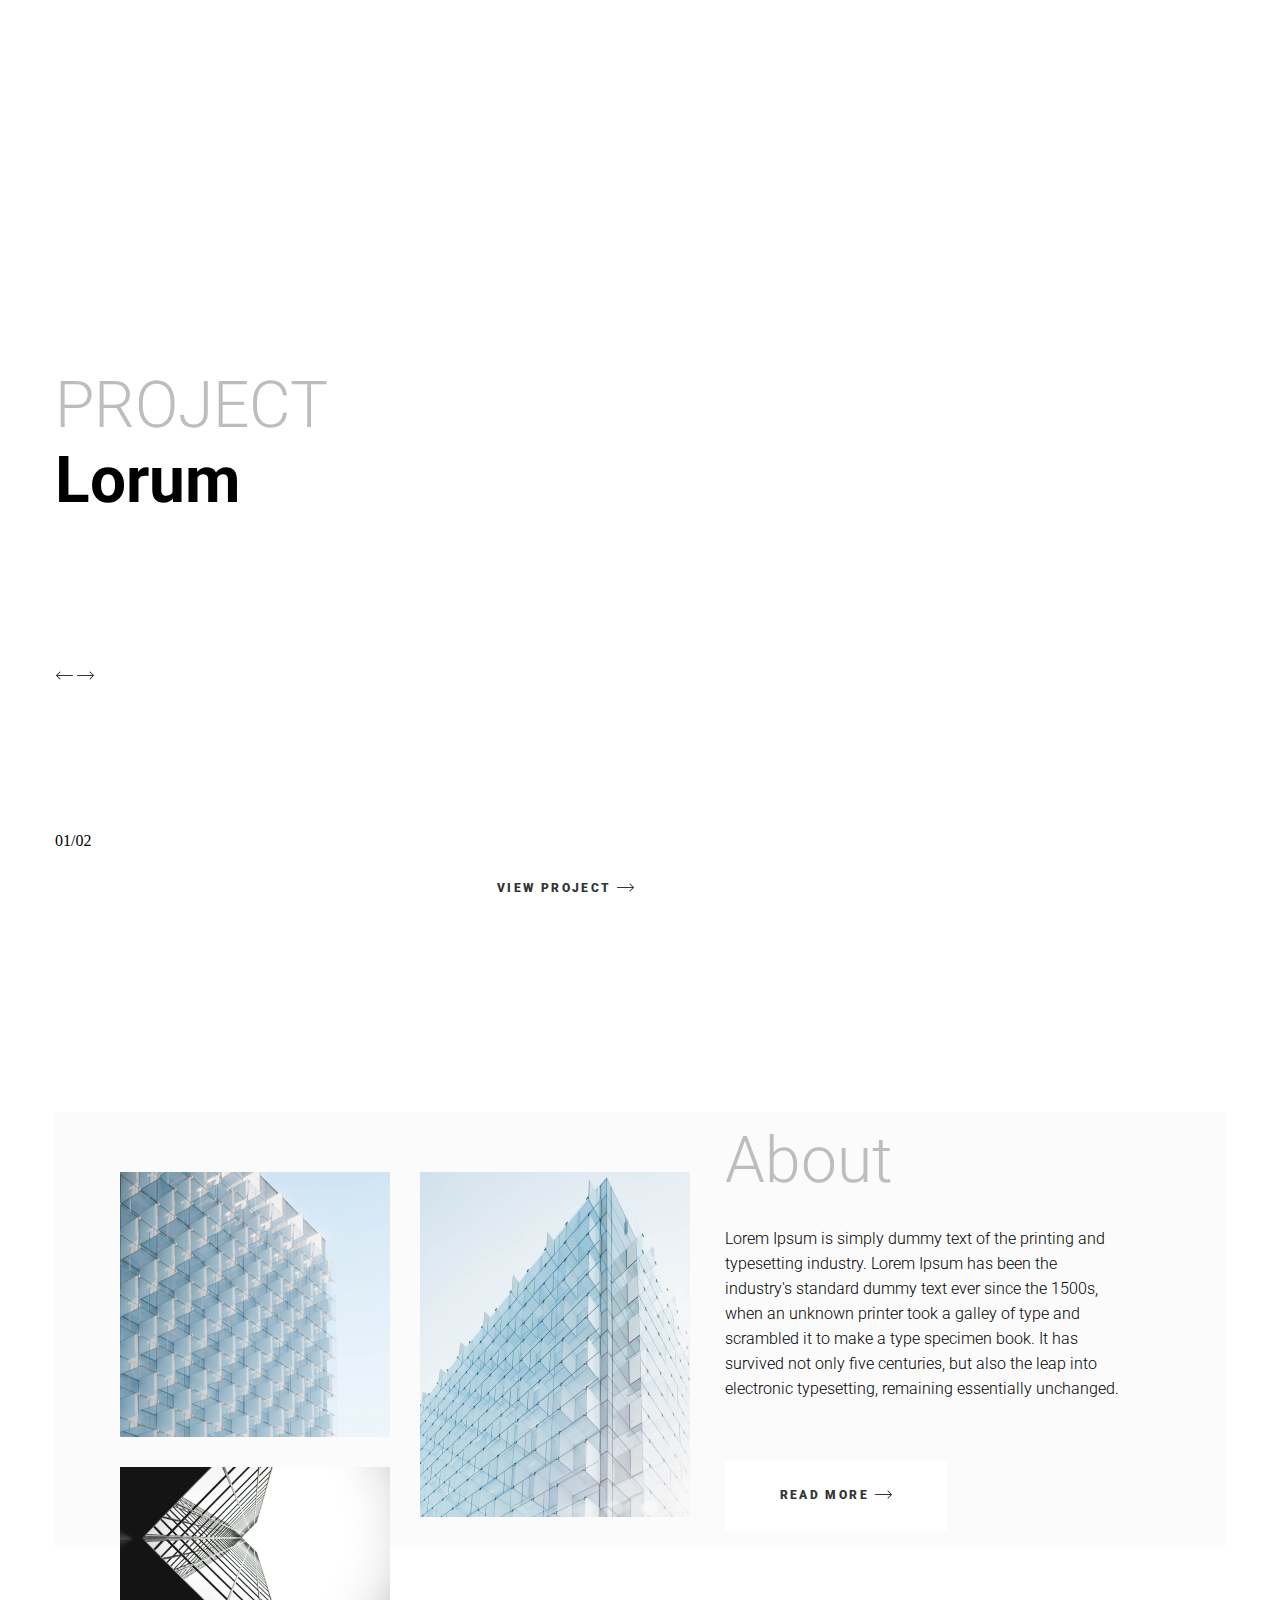
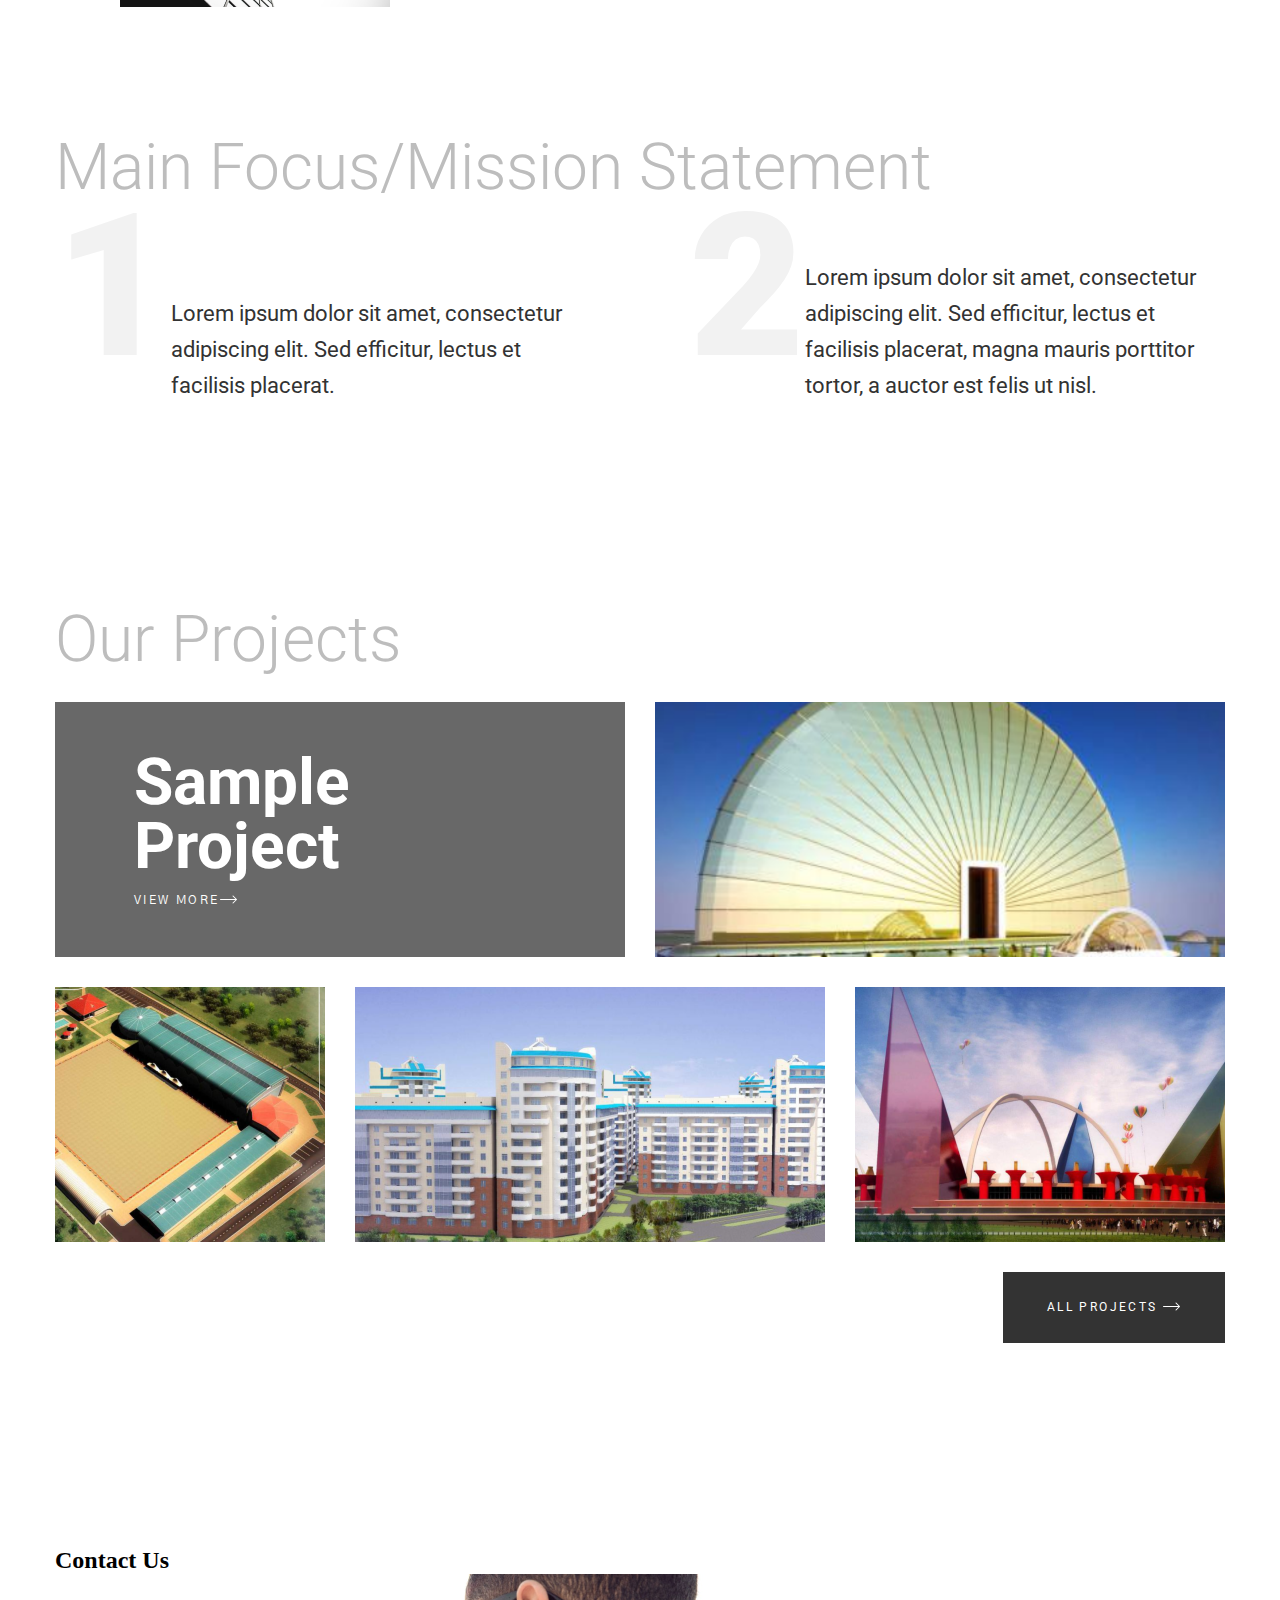
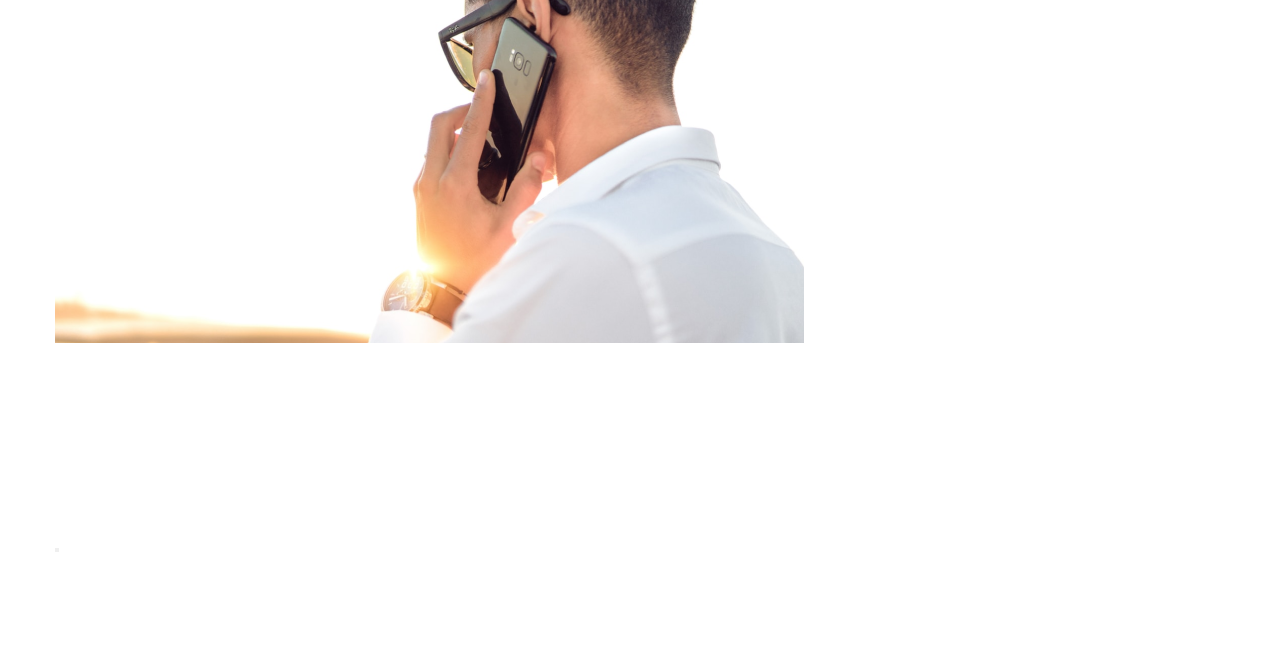
==== page_1.html @ 13380e11 "4 blocks for page1" ====
<!DOCTYPE html>
<html lang="en">

<head>
    <meta charset="UTF-8" />
    <meta name="viewport" content="width=device-width, initial-scale=1.0" />
    <link rel="stylesheet" href="./assets/style/normalize/normalize.css" />
    <link rel="stylesheet" href="./assets/style/page1Style/page1Style.css" />
    <link rel="preconnect" href="https://fonts.googleapis.com">
    <link rel="preconnect" href="https://fonts.gstatic.com" crossorigin>
    <link href="https://fonts.googleapis.com/css2?family=Roboto:wght@300;400;700&display=swap" rel="stylesheet" />
    <link rel="preconnect" href="https://fonts.googleapis.com">
<link rel="preconnect" href="https://fonts.gstatic.com" crossorigin>
<link href="https://fonts.googleapis.com/css2?family=Gothic+A1&display=swap" rel="stylesheet">
    <title>Page1</title>
</head>

<body>

    <header class="header"></header>
    <main class="main">
        <div class="main__container container">
            <div class="box-main">
                <div class="box-main__content">
                    <h1 class="box-main__title"><span>PROJECT </span>Lorum</h1>
                    <div class="box-main__nav">
                        <a href="" class="arrow-left"><img src="./assets/image/page1_img/icons/arrow-left.png"
                                alt="arrow-left"></a>
                        <a href="" class="arrow-right"><img src="./assets/image/page1_img/icons/arrow-right.png"
                                alt="arrow-right"></a>
                    </div>
                    <div class="box-main__pages">01/02</div>
                </div>
                <div class="box-main__img">
                    <button class="box-main__buttom">View Project <a href="" class="arrow-right"><img
                                src="./assets/image/page1_img/icons/arrow-right.png" alt="arrow-right"></a> </button>
                </div>
            </div>
            <div class="about">
                <div class="about__img">
                    <div class="about__first-column">
                        <img src="./assets/image/page1_img/image/pattern1.png" alt="" class="pattern1">
                        <img src="./assets/image/page1_img/image/pattern2.png" alt="" class="pattern2">
                    </div>
                    <div class="about__second-column"><img src="./assets/image/page1_img/image/pattern3.png" alt="">
                    </div>
                </div>
                <div class="about__content">
                    <h2 class="about__title">About</h2>
                    <p class="about__text">Lorem Ipsum is simply dummy text of the printing and typesetting industry.
                        Lorem Ipsum has been the industry's standard dummy text ever since the 1500s, when an unknown
                        printer took a galley of type and scrambled it to make a type specimen book. It has survived not
                        only five centuries, but also the leap into electronic typesetting, remaining essentially
                        unchanged.</p>
                    <button class="about__button">Read More <a href="" class="arrow-right"><img
                                src="./assets/image/page1_img/icons/arrow-right.png" alt="arrow-right"></a></button>
                </div>
            </div>
            <div class="mission">
                <h2 class="mission__title">Main Focus/Mission Statement</h2>
                <div class="mission__content">
                    <div class="mission__statement">
                        <div class="mission__number">1</div>
                        <div class="mission__text">Lorem ipsum dolor sit amet, consectetur adipiscing elit. Sed
                            efficitur, lectus et facilisis placerat.</div>
                    </div>
                    <div class="mission__statement">
                        <div class="mission__number">2</div>
                        <div class="mission__text">Lorem ipsum dolor sit amet, consectetur adipiscing elit. Sed
                            efficitur, lectus et facilisis placerat, magna mauris porttitor tortor, a auctor est felis
                            ut nisl.</div>
                    </div>
                </div>
            </div>
            <div class="projects">
                <h2 class="projects__title">Our Projects</h2>
                <div class="projects__content">
                    <div class="projects__first-line">
                        <div class="projects__wrapper">
                            <div class="projects__link">
                                <div class="link-title">Sample Project</div>
                                <div class="link-button">View More<a href="" class="arrow-right"><img
                                            src="./assets/image/page1_img/icons/arrow-right-white.png"
                                            alt="arrow-right"></a></div>
                            </div>
                        </div>
                        <img src="./assets/image/page1_img/image/round_building.png" alt="round_building"
                            class="project__img">

                    </div>
                    <div class="projects__second-line">
                        <img src="./assets/image/page1_img/image/parking.png" alt="parking" class="project__img">
                        <img src="./assets/image/page1_img/image/complex.png" alt="complex" class="project__img">
                        <img src="./assets/image/page1_img/image/square.png" alt="square" class="project__img">
                    </div>


                </div>
                <button class="projects__button">All Projects <a href="" class="arrow-right"><img
                            src="./assets/image/page1_img/icons/arrow-right-white.png" alt="arrow-right"></a></button>

            </div>
            <div class="contacts">
                <div class="contacts__form">
                    <h2 class="contacts__title">Contact Us</h2>
                </div>
                <div class="contacts__img">
                    <img src="./assets/image/page1_img/image/man.png" alt="man with phone">
                </div>
            </div>
            <div class="button">
                <button></button>
            </div>
        </div>
    </main>
    <footer class="footer"></footer>
    </div>
</body>

</html>
---- assets/style/page1Style/page1Style.css ----
@charset "UTF-8";
* {
  margin: 0;
  padding: 0;
  box-sizing: border-box;
}

html {
  font-size: 100%;
}

.container {
  max-width: 1170px;
  width: 100%;
  margin: 0 auto;
}

.main__container {
  display: flex;
  min-height: 240.5rem;
  flex-direction: column;
  justify-content: space-around;
}

.box-main {
  display: flex;
  flex-basis: 51.8125rem;
}
.box-main .box-main__content {
  display: flex;
  flex-direction: column;
  flex-basis: 25rem;
  justify-content: space-around;
}
.box-main .box-main__content .box-main__title {
  margin-top: 50%;
  font-family: "Roboto", sans-serif;
  font-size: 4rem;
  font-weight: 700;
  position: relative;
}
.box-main .box-main__content .box-main__title span {
  font-weight: 300;
  color: #BDBDBD;
}
.box-main .box-main__img {
  display: flex;
  flex: 1;
  justify-content: flex-start;
  align-items: end;
  background-image: url(/ITgirls-PROJECT1/assets/image/page1_img/background/building.png);
  /*задать переменную*/
}
.box-main .box-main__img .box-main__buttom {
  width: 13.875rem;
  height: 4.4375rem;
  flex-shrink: 0;
  border: none;
  background: #FFFFFF;
  color: #333333;
  font-size: 0.75rem;
  font-family: "Roboto", sans-serif;
  font-style: normal;
  font-weight: 1000;
  line-height: 0.75rem;
  letter-spacing: 0.15rem;
  text-transform: uppercase;
}

.about {
  display: flex;
  max-height: 27.1875rem;
  background-color: #FBFBFB;
}
.about .about__img {
  display: flex;
  flex: 1;
  justify-content: center;
}
.about .about__img .about__first-column {
  display: flex;
  flex-direction: column;
  justify-content: space-around;
  margin: 1.88rem;
}
.about .about__img .about__first-column .pattern1 {
  width: 16.875rem;
  height: 16.5625rem;
  flex-shrink: 0;
  margin-top: 1.88rem;
}
.about .about__img .about__first-column .pattern2 {
  width: 16.875rem;
  height: 8.75rem;
  flex-shrink: 0;
  margin-top: 1.88rem;
  margin-bottom: -1.88rem;
}
.about .about__img .about__second-column {
  width: 16.875rem;
  height: 21.5625rem;
  flex-shrink: 0;
  margin-top: 3.75rem;
}
.about .about__content {
  display: flex;
  flex-direction: column;
  width: 31.25rem;
  justify-content: space-around;
  align-items: flex-start;
}
.about .about__content .about__title {
  font-size: 4rem;
  font-family: "Roboto", sans-serif;
  font-style: normal;
  font-weight: 300;
  line-height: 4rem;
  color: #BDBDBD;
  /*сделать переменной*/
}
.about .about__content .about__text {
  width: 25rem;
  height: 12.5rem;
  color: #000000;
  font-size: 1rem;
  font-family: "Roboto", sans-serif;
  font-style: normal;
  font-weight: 300;
  line-height: 1.5625rem;
}
.about .about__content .about__button {
  width: 13.875rem;
  height: 4.4375rem;
  flex-shrink: 0;
  border: none;
  background: #FFFFFF;
  color: #333333;
  font-size: 0.75rem;
  font-family: "Roboto", sans-serif;
  font-style: normal;
  font-weight: 1000;
  line-height: 0.75rem;
  letter-spacing: 0.15rem;
  text-transform: uppercase;
  /*сделать переменной*/
}

.mission {
  display: flex;
  flex-direction: column;
  justify-content: space-between;
  flex-basis: 16.75rem;
}
.mission .mission__title {
  font-size: 4rem;
  font-family: "Roboto", sans-serif;
  font-style: normal;
  font-weight: 300;
  line-height: 4rem;
  color: #BDBDBD;
  /*сделать переменной*/
}
.mission .mission__content {
  display: flex;
  justify-content: space-between;
}
.mission .mission__content .mission__statement {
  display: flex;
  align-items: flex-end;
  justify-content: space-between;
  height: 9rem;
}
.mission .mission__content .mission__statement .mission__number {
  color: #F2F2F2;
  font-size: 12.5rem;
  font-family: "Roboto", sans-serif;
  font-style: normal;
  font-weight: 900;
  line-height: normal;
}
.mission .mission__content .mission__statement .mission__text {
  max-width: 26.25rem;
  color: #333333;
  font-size: 1.375rem;
  font-family: "Roboto", sans-serif;
  font-style: normal;
  font-weight: 400;
  line-height: 2.25rem;
}

.projects {
  min-height: 47.8125rem;
  display: flex;
  flex-direction: column;
  justify-content: space-around;
}
.projects .projects__title {
  font-size: 4rem;
  font-family: "Roboto", sans-serif;
  font-style: normal;
  font-weight: 300;
  line-height: 4rem;
  color: #BDBDBD;
  /*сделать переменной*/
}
.projects .projects__content {
  display: flex;
  flex-direction: column;
  gap: 1.88rem;
}
.projects .projects__content .projects__first-line {
  display: flex;
  gap: 1.88rem;
}
.projects .projects__content .projects__first-line .projects__wrapper {
  flex-basis: 50%;
  background-image: url(/ITgirls-PROJECT1/assets/image/page1_img/background/projects_background.png);
}
.projects .projects__content .projects__first-line .projects__wrapper .projects__link {
  height: 100%;
  display: flex;
  flex-direction: column;
  justify-content: center;
  gap: 0.9rem;
  background-color: rgba(51, 51, 51, 0.74);
}
.projects .projects__content .projects__first-line .projects__wrapper .projects__link .link-title {
  width: 14.56rem;
  color: #FFFFFF;
  font-size: 4rem;
  font-family: "Roboto", sans-serif;
  font-style: normal;
  font-weight: 700;
  line-height: 4rem;
  margin-left: 4.94rem;
}
.projects .projects__content .projects__first-line .projects__wrapper .projects__link .link-button {
  font-size: 0.75rem;
  font-family: "Gothic A1", sans-serif;
  font-style: normal;
  letter-spacing: 0.15rem;
  text-transform: uppercase;
  color: #FFFFFF;
  margin-left: 4.94rem;
}
.projects .projects__content .projects__second-line {
  display: flex;
  justify-content: space-between;
}
.projects .projects__button {
  align-self: flex-end;
  width: 13.875rem;
  height: 4.4375rem;
  flex-shrink: 0;
  border: none;
  background: #333333;
  color: #FFFFFF;
  font-size: 0.75rem;
  font-family: "Roboto", sans-serif;
  font-style: normal;
  line-height: 0.75rem;
  letter-spacing: 0.15rem;
  text-transform: uppercase;
  /*сделать переменной*/
}/*# sourceMappingURL=page1Style.css.map */
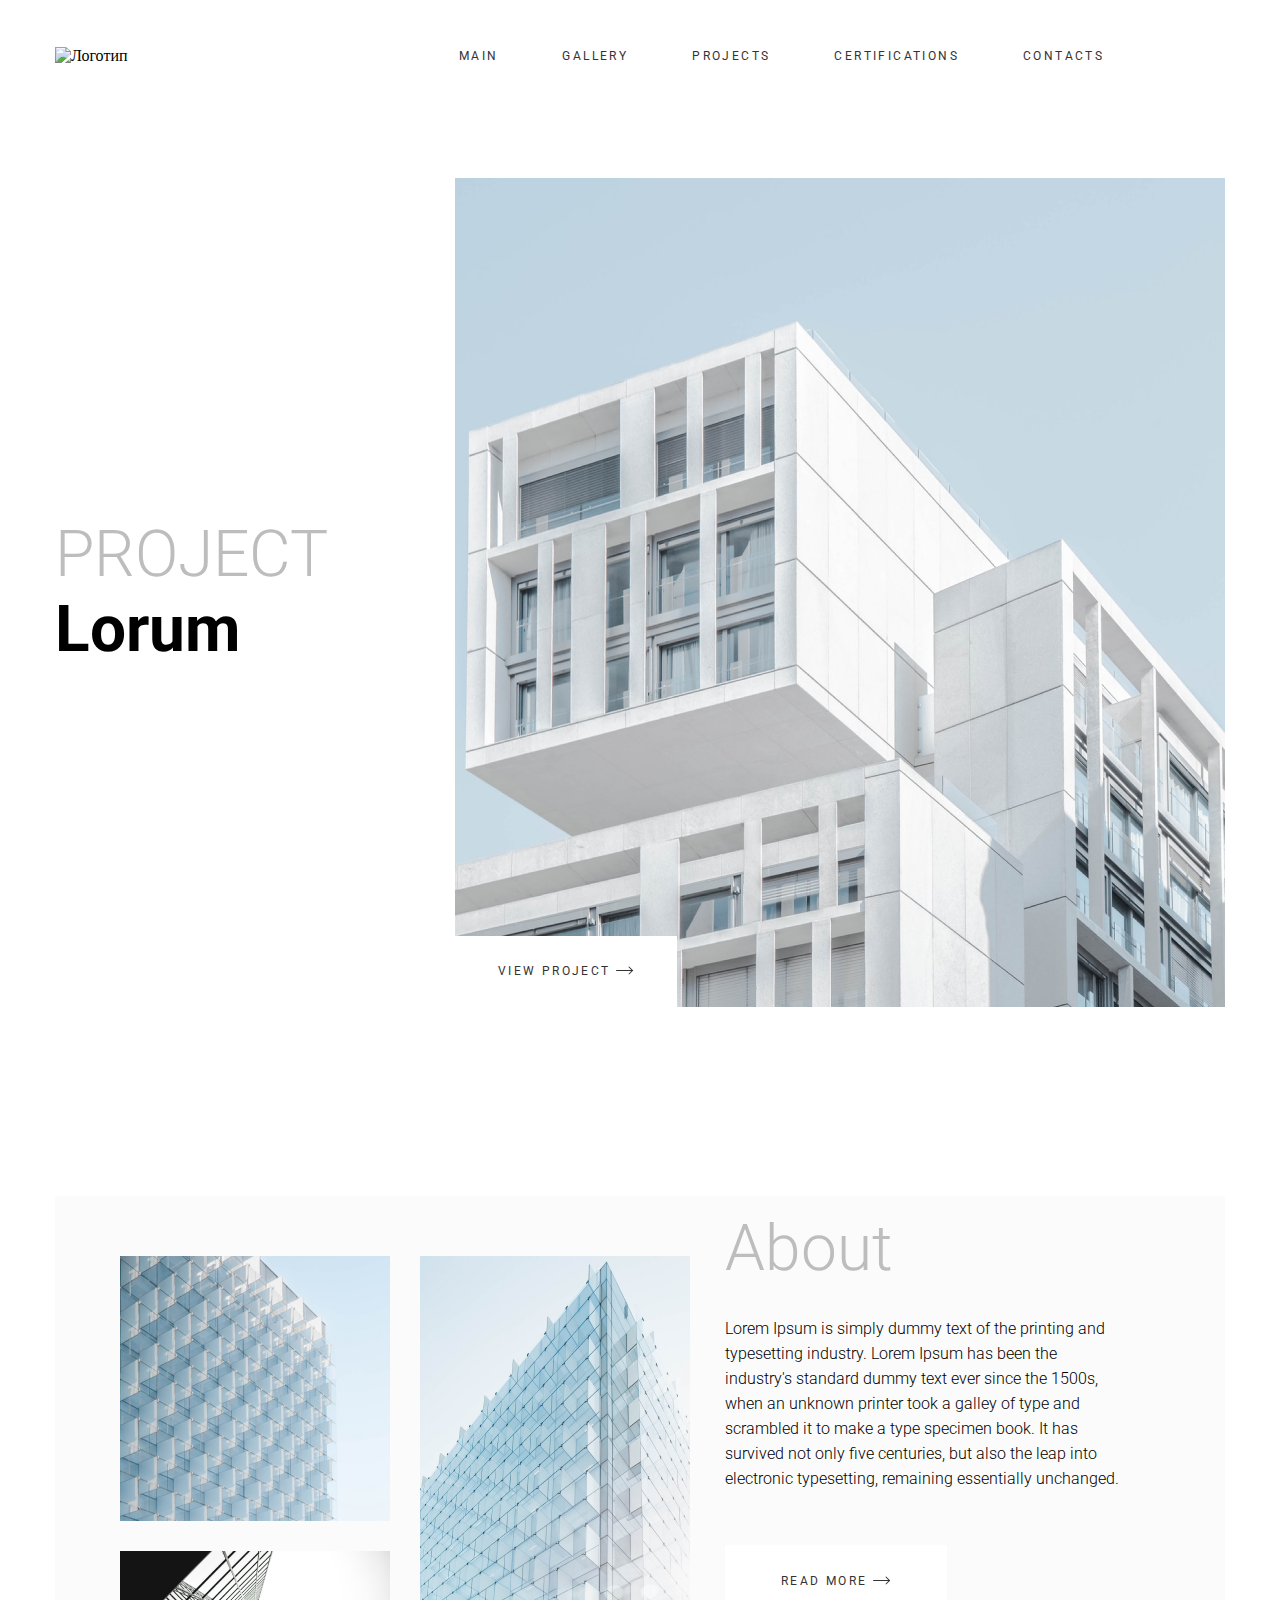
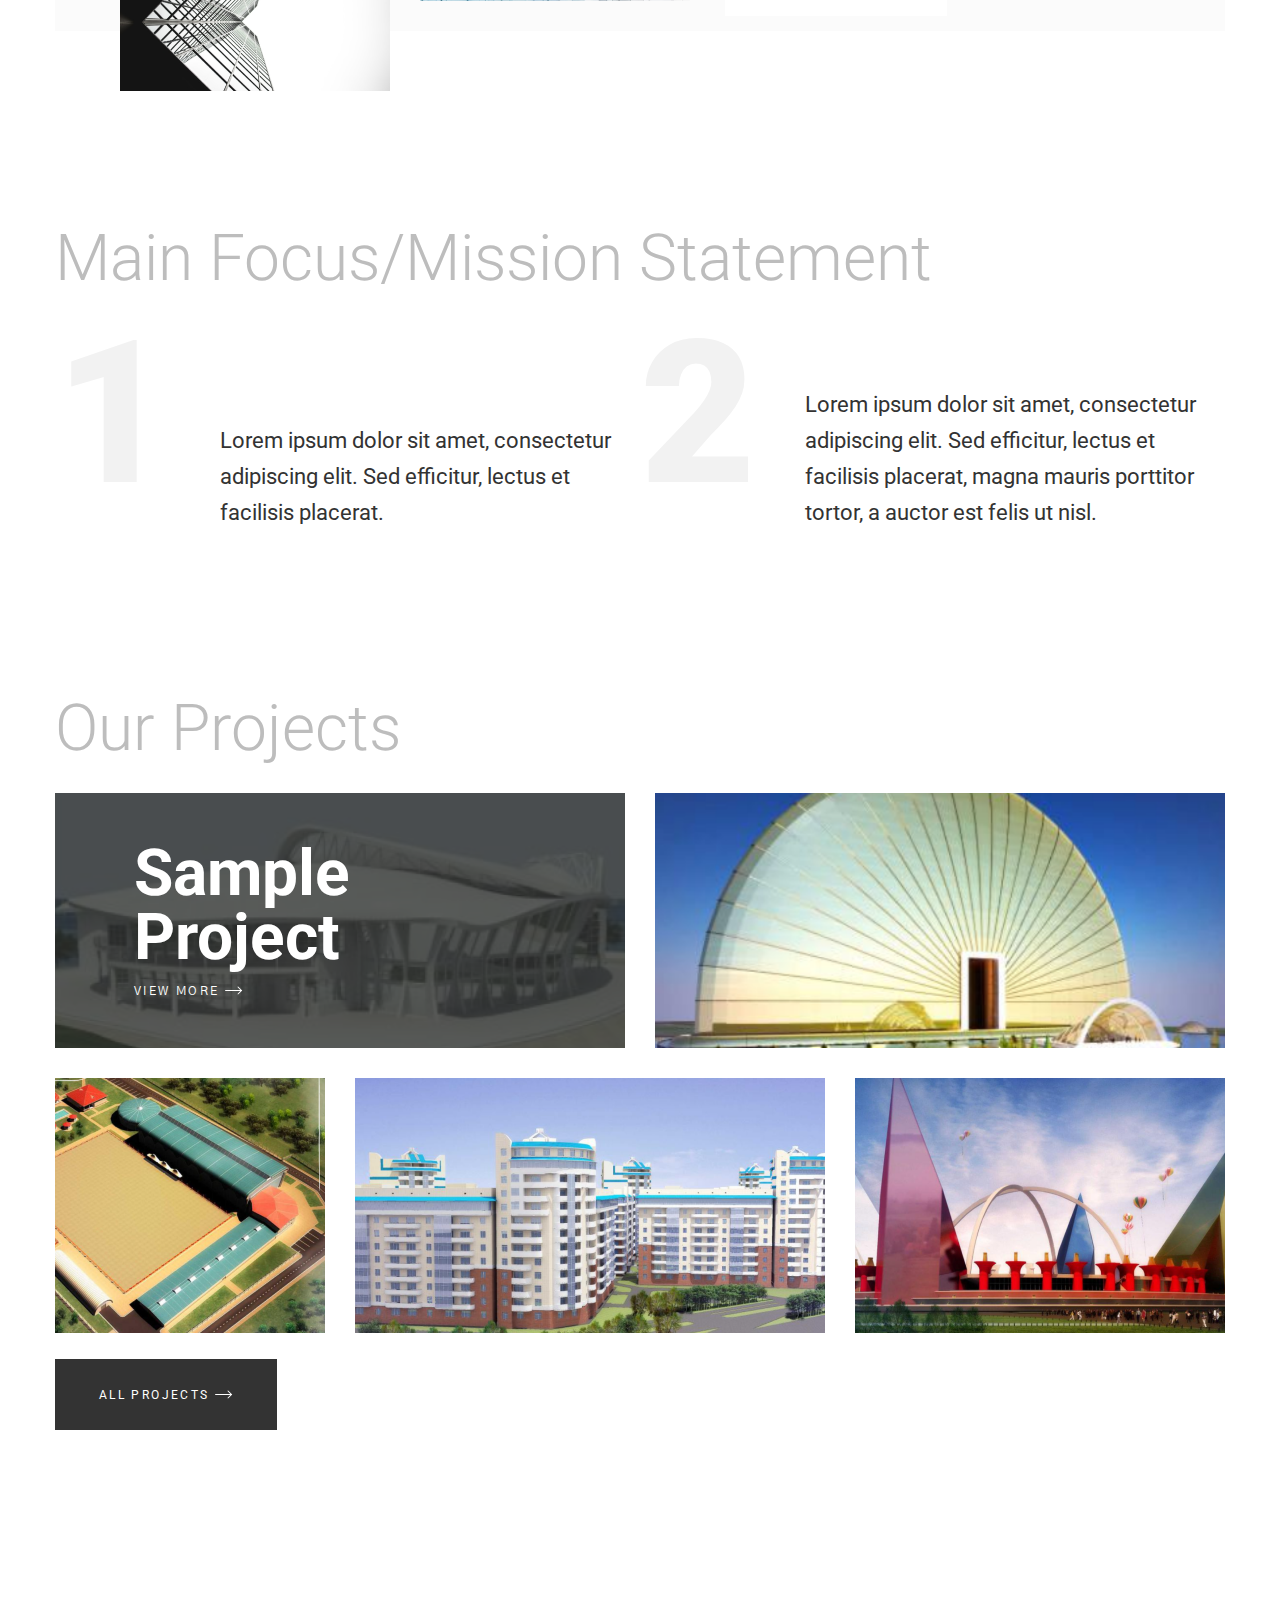
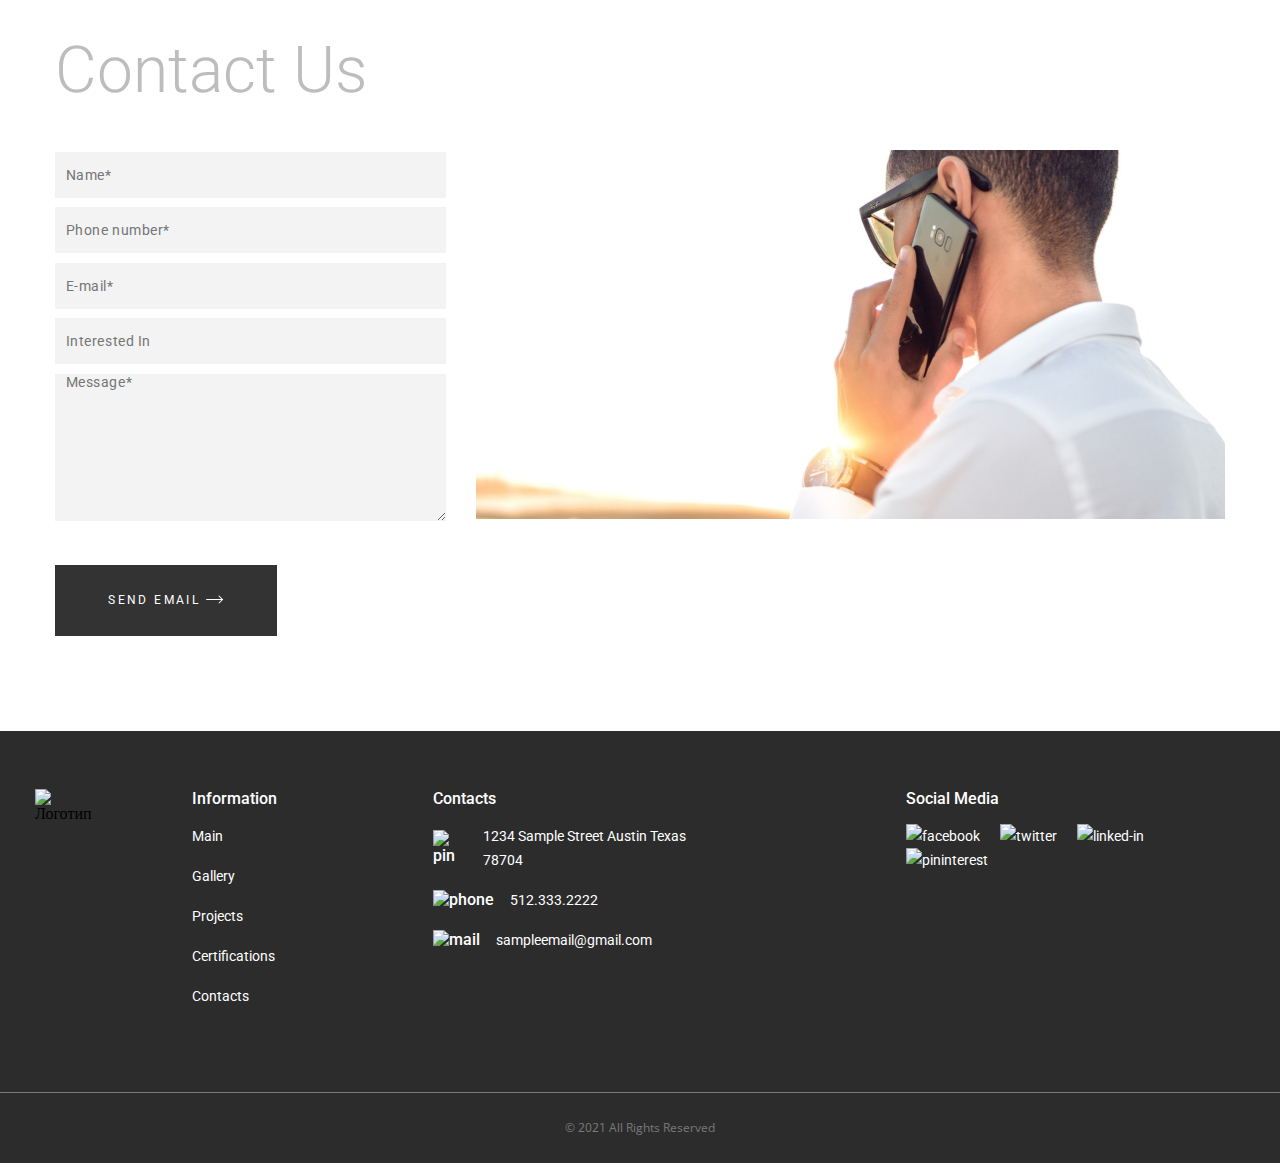
==== commit e4e960f6: "новое" ====
--- a/page_1.html
+++ b/page_1.html
@@ -1,120 +1,418 @@
 <!DOCTYPE html>
 <html lang="en">
-
-<head>
+  <head>
     <meta charset="UTF-8" />
     <meta name="viewport" content="width=device-width, initial-scale=1.0" />
     <link rel="stylesheet" href="./assets/style/normalize/normalize.css" />
     <link rel="stylesheet" href="./assets/style/page1Style/page1Style.css" />
-    <link rel="preconnect" href="https://fonts.googleapis.com">
-    <link rel="preconnect" href="https://fonts.gstatic.com" crossorigin>
-    <link href="https://fonts.googleapis.com/css2?family=Roboto:wght@300;400;700&display=swap" rel="stylesheet" />
-    <link rel="preconnect" href="https://fonts.googleapis.com">
-<link rel="preconnect" href="https://fonts.gstatic.com" crossorigin>
-<link href="https://fonts.googleapis.com/css2?family=Gothic+A1&display=swap" rel="stylesheet">
+    <link rel="preconnect" href="https://fonts.googleapis.com" />
+    <link rel="preconnect" href="https://fonts.gstatic.com" crossorigin />
+    <link
+      href="https://fonts.googleapis.com/css2?family=Gothic+A1&display=swap"
+      rel="stylesheet"
+    />
+    <link
+      href="https://fonts.googleapis.com/css2?family=Open+Sans&family=Roboto:wght@300;400;500;700&display=swap"
+      rel="stylesheet"
+    />
+    <link
+      href="https://fonts.googleapis.com/css2?family=Roboto:wght@300;400;700&display=swap"
+      rel="stylesheet"
+    />
+    <link rel="preconnect" href="https://fonts.googleapis.com" />
+    <link rel="preconnect" href="https://fonts.gstatic.com" crossorigin />
+    <link
+      href="https://fonts.googleapis.com/css2?family=Gothic+A1&display=swap"
+      rel="stylesheet"
+    />
     <title>Page1</title>
-</head>
+  </head>
 
-<body>
-
-    <header class="header"></header>
+  <body>
+    <header>
+      <div class="container">
+        <div class="header">
+          <div class="header__logo">
+            <a href="#"
+              ><img
+                class="logo__img"
+                src="./assets/image/template/header_img/logo-header.svg"
+                alt="Логотип"
+            /></a>
+          </div>
+          <ul class="header__nav">
+            <li>
+              <a href="./page_1.html">Main</a>
+            </li>
+            <li>
+              <a href="./page_2.html">Gallery</a>
+            </li>
+            <li>
+              <a href="./page_3.html">Projects</a>
+            </li>
+            <li>
+              <a href="./page_4.html">Certifications</a>
+            </li>
+            <li>
+              <a href="./page_5.html">Contacts</a>
+            </li>
+          </ul>
+        </div>
+      </div>
+    </header>
     <main class="main">
-        <div class="main__container container">
-            <div class="box-main">
-                <div class="box-main__content">
-                    <h1 class="box-main__title"><span>PROJECT </span>Lorum</h1>
-                    <div class="box-main__nav">
-                        <a href="" class="arrow-left"><img src="./assets/image/page1_img/icons/arrow-left.png"
-                                alt="arrow-left"></a>
-                        <a href="" class="arrow-right"><img src="./assets/image/page1_img/icons/arrow-right.png"
-                                alt="arrow-right"></a>
-                    </div>
-                    <div class="box-main__pages">01/02</div>
+      <div class="main__container container">
+        <div class="box-main">
+          <div class="box-main__title">
+            <h1 class="title-h1"><span>PROJECT </span>Lorum</h1>
+          </div>
+          <div class="box-main__img">
+            <button class="box-main__buttom">
+              View Project
+              <svg
+                width="18"
+                height="9"
+                viewBox="0 0 18 9"
+                fill="none"
+                xmlns="http://www.w3.org/2000/svg"
+              >
+                <g id="ico-shape">
+                  <path
+                    id="Vector (Stroke)"
+                    fill-rule="evenodd"
+                    clip-rule="evenodd"
+                    d="M0 4.5C0 4.22386 0.223858 4 0.5 4L16.5 4C16.7761 4 17 4.22386 17 4.5C17 4.77614 16.7761 5 16.5 5L0.5 5C0.223858 5 0 4.77614 0 4.5Z"
+                    fill="#333333"
+                  />
+                  <path
+                    id="Vector 2 (Stroke)"
+                    fill-rule="evenodd"
+                    clip-rule="evenodd"
+                    d="M12.6464 0.646447C12.8417 0.451184 13.1583 0.451184 13.3536 0.646447L17.2071 4.5L13.3536 8.35355C13.1583 8.54882 12.8417 8.54882 12.6464 8.35355C12.4512 8.15829 12.4512 7.84171 12.6464 7.64645L15.7929 4.5L12.6464 1.35355C12.4512 1.15829 12.4512 0.841709 12.6464 0.646447Z"
+                    fill="#333333"
+                  />
+                </g>
+              </svg>
+            </button>
+          </div>
+        </div>
+        <div class="about">
+          <div class="about__img">
+            <div class="about__first-column">
+              <img
+                src="./assets/image/page1_img/image/pattern1.png"
+                alt=""
+                class="pattern1"
+              />
+              <img
+                src="./assets/image/page1_img/image/pattern2.png"
+                alt=""
+                class="pattern2"
+              />
+            </div>
+            <div class="about__second-column">
+              <img src="./assets/image/page1_img/image/pattern3.png" alt="" />
+            </div>
+          </div>
+          <div class="about__content">
+            <h2 class="title-h2">About</h2>
+            <p class="about__text">
+              Lorem Ipsum is simply dummy text of the printing and typesetting
+              industry. Lorem Ipsum has been the industry's standard dummy text
+              ever since the 1500s, when an unknown printer took a galley of
+              type and scrambled it to make a type specimen book. It has
+              survived not only five centuries, but also the leap into
+              electronic typesetting, remaining essentially unchanged.
+            </p>
+            <button class="about__button">
+              Read More
+              <svg
+                width="18"
+                height="9"
+                viewBox="0 0 18 9"
+                fill="none"
+                xmlns="http://www.w3.org/2000/svg"
+              >
+                <g id="ico-shape">
+                  <path
+                    id="Vector (Stroke)"
+                    fill-rule="evenodd"
+                    clip-rule="evenodd"
+                    d="M0 4.49976C0 4.22361 0.223858 3.99976 0.5 3.99976L16.5 3.99976C16.7761 3.99976 17 4.22361 17 4.49976C17 4.7759 16.7761 4.99976 16.5 4.99976L0.5 4.99976C0.223858 4.99976 0 4.7759 0 4.49976Z"
+                    fill="#333333"
+                  />
+                  <path
+                    id="Vector 2 (Stroke)"
+                    fill-rule="evenodd"
+                    clip-rule="evenodd"
+                    d="M12.6464 0.646202C12.8417 0.45094 13.1583 0.45094 13.3536 0.646202L17.2071 4.49976L13.3536 8.35331C13.1583 8.54857 12.8417 8.54857 12.6464 8.35331C12.4512 8.15805 12.4512 7.84147 12.6464 7.6462L15.7929 4.49976L12.6464 1.35331C12.4512 1.15805 12.4512 0.841465 12.6464 0.646202Z"
+                    fill="#333333"
+                  />
+                </g>
+              </svg>
+            </button>
+          </div>
+        </div>
+        <div class="mission">
+          <h2 class="title-h2">Main Focus/Mission Statement</h2>
+          <div class="mission__content">
+            <div class="mission__statement">
+              <div class="mission__number">1</div>
+              <div class="mission__text">
+                Lorem ipsum dolor sit amet, consectetur adipiscing elit. Sed
+                efficitur, lectus et facilisis placerat.
+              </div>
+            </div>
+            <div class="mission__statement">
+              <div class="mission__number">2</div>
+              <div class="mission__text">
+                Lorem ipsum dolor sit amet, consectetur adipiscing elit. Sed
+                efficitur, lectus et facilisis placerat, magna mauris porttitor
+                tortor, a auctor est felis ut nisl.
+              </div>
+            </div>
+          </div>
+        </div>
+        <div class="projects">
+          <h2 class="title-h2">Our Projects</h2>
+          <div class="projects__content">
+            <div class="projects__first-line">
+              <div class="projects__wrapper">
+                <div class="projects__link">
+                  <div class="link-title">Sample Project</div>
+                  <div class="link-button">
+                    <a href="./page_4.html"
+                      >View More
+                      <svg
+                        width="18"
+                        height="9"
+                        viewBox="0 0 18 9"
+                        fill="none"
+                        xmlns="http://www.w3.org/2000/svg"
+                      >
+                        <g id="ico-shape">
+                          <path
+                            id="Vector (Stroke)"
+                            fill-rule="evenodd"
+                            clip-rule="evenodd"
+                            d="M0 4.5C0 4.22386 0.223858 4 0.5 4L16.5 4C16.7761 4 17 4.22386 17 4.5C17 4.77614 16.7761 5 16.5 5L0.5 5C0.223858 5 0 4.77614 0 4.5Z"
+                            fill="white"
+                          />
+                          <path
+                            id="Vector 2 (Stroke)"
+                            fill-rule="evenodd"
+                            clip-rule="evenodd"
+                            d="M12.6464 0.646447C12.8417 0.451184 13.1583 0.451184 13.3536 0.646447L17.2071 4.5L13.3536 8.35355C13.1583 8.54882 12.8417 8.54882 12.6464 8.35355C12.4512 8.15829 12.4512 7.84171 12.6464 7.64645L15.7929 4.5L12.6464 1.35355C12.4512 1.15829 12.4512 0.841709 12.6464 0.646447Z"
+                            fill="white"
+                          />
+                        </g>
+                      </svg>
+                    </a>
+                  </div>
                 </div>
-                <div class="box-main__img">
-                    <button class="box-main__buttom">View Project <a href="" class="arrow-right"><img
-                                src="./assets/image/page1_img/icons/arrow-right.png" alt="arrow-right"></a> </button>
-                </div>
-            </div>
-            <div class="about">
-                <div class="about__img">
-                    <div class="about__first-column">
-                        <img src="./assets/image/page1_img/image/pattern1.png" alt="" class="pattern1">
-                        <img src="./assets/image/page1_img/image/pattern2.png" alt="" class="pattern2">
-                    </div>
-                    <div class="about__second-column"><img src="./assets/image/page1_img/image/pattern3.png" alt="">
-                    </div>
-                </div>
-                <div class="about__content">
-                    <h2 class="about__title">About</h2>
-                    <p class="about__text">Lorem Ipsum is simply dummy text of the printing and typesetting industry.
-                        Lorem Ipsum has been the industry's standard dummy text ever since the 1500s, when an unknown
-                        printer took a galley of type and scrambled it to make a type specimen book. It has survived not
-                        only five centuries, but also the leap into electronic typesetting, remaining essentially
-                        unchanged.</p>
-                    <button class="about__button">Read More <a href="" class="arrow-right"><img
-                                src="./assets/image/page1_img/icons/arrow-right.png" alt="arrow-right"></a></button>
-                </div>
-            </div>
-            <div class="mission">
-                <h2 class="mission__title">Main Focus/Mission Statement</h2>
-                <div class="mission__content">
-                    <div class="mission__statement">
-                        <div class="mission__number">1</div>
-                        <div class="mission__text">Lorem ipsum dolor sit amet, consectetur adipiscing elit. Sed
-                            efficitur, lectus et facilisis placerat.</div>
-                    </div>
-                    <div class="mission__statement">
-                        <div class="mission__number">2</div>
-                        <div class="mission__text">Lorem ipsum dolor sit amet, consectetur adipiscing elit. Sed
-                            efficitur, lectus et facilisis placerat, magna mauris porttitor tortor, a auctor est felis
-                            ut nisl.</div>
-                    </div>
-                </div>
-            </div>
-            <div class="projects">
-                <h2 class="projects__title">Our Projects</h2>
-                <div class="projects__content">
-                    <div class="projects__first-line">
-                        <div class="projects__wrapper">
-                            <div class="projects__link">
-                                <div class="link-title">Sample Project</div>
-                                <div class="link-button">View More<a href="" class="arrow-right"><img
-                                            src="./assets/image/page1_img/icons/arrow-right-white.png"
-                                            alt="arrow-right"></a></div>
-                            </div>
-                        </div>
-                        <img src="./assets/image/page1_img/image/round_building.png" alt="round_building"
-                            class="project__img">
-
-                    </div>
-                    <div class="projects__second-line">
-                        <img src="./assets/image/page1_img/image/parking.png" alt="parking" class="project__img">
-                        <img src="./assets/image/page1_img/image/complex.png" alt="complex" class="project__img">
-                        <img src="./assets/image/page1_img/image/square.png" alt="square" class="project__img">
-                    </div>
-
-
-                </div>
-                <button class="projects__button">All Projects <a href="" class="arrow-right"><img
-                            src="./assets/image/page1_img/icons/arrow-right-white.png" alt="arrow-right"></a></button>
-
-            </div>
-            <div class="contacts">
-                <div class="contacts__form">
-                    <h2 class="contacts__title">Contact Us</h2>
-                </div>
-                <div class="contacts__img">
-                    <img src="./assets/image/page1_img/image/man.png" alt="man with phone">
-                </div>
-            </div>
-            <div class="button">
-                <button></button>
-            </div>
-        </div>
+              </div>
+              <img
+                src="./assets/image/page1_img/image/round_building.png"
+                alt="round_building"
+                class="project__img"
+              />
+            </div>
+            <div class="projects__second-line">
+              <img
+                src="./assets/image/page1_img/image/parking.png"
+                alt="parking"
+                class="project__img"
+              />
+              <img
+                src="./assets/image/page1_img/image/complex.png"
+                alt="complex"
+                class="project__img"
+              />
+              <img
+                src="./assets/image/page1_img/image/square.png"
+                alt="square"
+                class="project__img"
+              />
+            </div>
+          </div>
+          <form action="./page_3.html" target="_blank" class="projects__form">
+            <button class="projects__button">
+              All Projects
+              <svg
+                width="18"
+                height="9"
+                viewBox="0 0 18 9"
+                fill="none"
+                xmlns="http://www.w3.org/2000/svg"
+              >
+                <g id="ico-shape">
+                  <path
+                    id="Vector (Stroke)"
+                    fill-rule="evenodd"
+                    clip-rule="evenodd"
+                    d="M0 4.49976C0 4.22361 0.223858 3.99976 0.5 3.99976L16.5 3.99976C16.7761 3.99976 17 4.22361 17 4.49976C17 4.7759 16.7761 4.99976 16.5 4.99976L0.5 4.99976C0.223858 4.99976 0 4.7759 0 4.49976Z"
+                    fill="white"
+                  />
+                  <path
+                    id="Vector 2 (Stroke)"
+                    fill-rule="evenodd"
+                    clip-rule="evenodd"
+                    d="M12.6464 0.646202C12.8417 0.45094 13.1583 0.45094 13.3536 0.646202L17.2071 4.49976L13.3536 8.35331C13.1583 8.54857 12.8417 8.54857 12.6464 8.35331C12.4512 8.15805 12.4512 7.84147 12.6464 7.6462L15.7929 4.49976L12.6464 1.35331C12.4512 1.15805 12.4512 0.841465 12.6464 0.646202Z"
+                    fill="white"
+                  />
+                </g>
+              </svg>
+            </button>
+          </form>
+        </div>
+        <div class="contacts">
+          <h2 class="title-h2">Contact Us</h2>
+          <div class="contacts__content">
+            <div class="contact__form">
+              <input
+                type="text"
+                name="name"
+                placeholder="   Name*"
+                class="contact__input"
+              />
+              <input
+                type="tel"
+                name="phone"
+                placeholder="   Phone number*"
+                class="contact__input"
+              />
+              <input
+                type="email"
+                name="email"
+                placeholder="   E-mail*"
+                class="contact__input"
+              />
+              <input
+                type="text"
+                name="text"
+                placeholder="   Interested In"
+                class="contact__input"
+              />
+              <textarea
+                name="Message"
+                placeholder="   Message*"
+                class="contact__textarea"
+              ></textarea>
+            </div>
+            <div class="contacts__img">
+              <img
+                src="./assets/image/page1_img/image/man.png"
+                alt="man with phone"
+              />
+            </div>
+          </div>
+          <button class="contacts__button">
+            Send Email
+            <svg
+              width="18"
+              height="9"
+              viewBox="0 0 18 9"
+              fill="none"
+              xmlns="http://www.w3.org/2000/svg"
+            >
+              <g id="ico-shape">
+                <path
+                  id="Vector (Stroke)"
+                  fill-rule="evenodd"
+                  clip-rule="evenodd"
+                  d="M0 4.49976C0 4.22361 0.223858 3.99976 0.5 3.99976L16.5 3.99976C16.7761 3.99976 17 4.22361 17 4.49976C17 4.7759 16.7761 4.99976 16.5 4.99976L0.5 4.99976C0.223858 4.99976 0 4.7759 0 4.49976Z"
+                  fill="white"
+                />
+                <path
+                  id="Vector 2 (Stroke)"
+                  fill-rule="evenodd"
+                  clip-rule="evenodd"
+                  d="M12.6464 0.646202C12.8417 0.45094 13.1583 0.45094 13.3536 0.646202L17.2071 4.49976L13.3536 8.35331C13.1583 8.54857 12.8417 8.54857 12.6464 8.35331C12.4512 8.15805 12.4512 7.84147 12.6464 7.6462L15.7929 4.49976L12.6464 1.35331C12.4512 1.15805 12.4512 0.841465 12.6464 0.646202Z"
+                  fill="white"
+                />
+              </g>
+            </svg>
+          </button>
+        </div>
+      </div>
     </main>
-    <footer class="footer"></footer>
-    </div>
-</body>
-
-</html>+    <footer>
+      <div class="container">
+        <div class="footer">
+          <div class="footer__row">
+            <div class="footer__row-logo">
+              <a href="#"
+                ><img
+                  class="footer__row-logo-img"
+                  src="./assets/image/template/footer_img/logo-footer.svg"
+                  alt="Логотип"
+              /></a>
+            </div>
+            <div class="footer__row-col">
+              Information
+              <a href="./page_1.html" target="_blank">Main</a>
+              <a href="./page_2.html" target="_blank">Gallery</a>
+              <a href="./page_3.html" target="_blank">Projects</a>
+              <a href="./page_4.html" target="_blank">Certifications</a>
+              <a href="./page_5.html" target="_blank">Contacts</a>
+            </div>
+            <div class="footer__row-col">
+              Contacts
+              <div class="col__contacts">
+                <img
+                  src="./assets/image/template/footer_img/icons/icon-pin.svg"
+                  alt="pin"
+                />
+                <a
+                  href="https://maps.google.fr/maps?q=1234 Sample Street,Сан-Антонио,Texas,США"
+                  target="_blank"
+                  >1234 Sample Street Austin Texas 78704</a
+                >
+              </div>
+              <div class="col__contacts">
+                <img
+                  src="./assets/image/template/footer_img/icons/icon-phone.svg"
+                  alt="phone"
+                /><a href="tel:5123332222">512.333.2222</a>
+              </div>
+              <div class="col__contacts">
+                <img
+                  src="./assets/image/template/footer_img/icons/icon-mail.svg"
+                  alt="mail"
+                /><a href="mailto:sampleemail@gmail.com" target="_blank"
+                  >sampleemail@gmail.com</a
+                >
+              </div>
+            </div>
+            <div class="footer__row-col">
+              Social Media
+              <div class="footer__row-col-socials">
+                <a href="#" target="_blank"
+                  ><img
+                    src="./assets/image/template/footer_img/icons/socials-facebook.svg"
+                    alt="facebook"
+                /></a>
+                <a href="#" target="_blank"
+                  ><img
+                    src="./assets/image/template/footer_img/icons/socials-twitter.svg"
+                    alt="twitter"
+                /></a>
+                <a href="#" target="_blank"
+                  ><img
+                    src="./assets/image/template/footer_img/icons/socials-linked-in.svg"
+                    alt="linked-in"
+                /></a>
+                <a href="#" target="_blank"
+                  ><img
+                    src="./assets/image/template/footer_img/icons/socials-pininterest.svg"
+                    alt="pininterest"
+                /></a>
+              </div>
+            </div>
+          </div>
+        </div>
+      </div>
+      <div class="footer__copywrite">© 2021 All Rights Reserved</div>
+    </footer>
+  </body>
+</html>
--- a/assets/style/page1Style/page1Style.css
+++ b/assets/style/page1Style/page1Style.css
@@ -1,4 +1,3 @@
-@charset "UTF-8";
 * {
   margin: 0;
   padding: 0;
@@ -15,56 +14,214 @@
   margin: 0 auto;
 }
 
-.main__container {
-  display: flex;
-  min-height: 240.5rem;
-  flex-direction: column;
-  justify-content: space-around;
-}
-
-.box-main {
-  display: flex;
-  flex-basis: 51.8125rem;
-}
-.box-main .box-main__content {
-  display: flex;
-  flex-direction: column;
-  flex-basis: 25rem;
-  justify-content: space-around;
-}
-.box-main .box-main__content .box-main__title {
-  margin-top: 50%;
+a,
+a:visited {
+  color: inherit;
+  text-decoration: none;
+}
+
+a:hover {
+  color: inherit;
+  text-decoration: none;
+}
+
+a:focus {
+  outline: none;
+}
+
+li {
+  cursor: pointer;
+}
+
+.footer__row-col {
+  color: #FFFFFF;
+  font-size: 1rem;
+  font-family: Roboto;
+  font-style: normal;
+  font-weight: 500;
+  line-height: normal;
+}
+
+.title-h1 {
   font-family: "Roboto", sans-serif;
   font-size: 4rem;
   font-weight: 700;
   position: relative;
 }
-.box-main .box-main__content .box-main__title span {
+.title-h1 span {
   font-weight: 300;
   color: #BDBDBD;
+}
+
+.title-h2 {
+  font-family: "Roboto", sans-serif;
+  font-size: 4rem;
+  font-weight: 300;
+  color: #BDBDBD;
+}
+
+ul {
+  list-style: none;
+}
+
+.header {
+  display: flex;
+  justify-content: start;
+  align-items: center;
+  margin-top: 1.82rem;
+}
+
+.header__nav {
+  width: 40rem;
+  display: flex;
+  justify-content: start;
+  align-items: center;
+  margin-left: 20.7rem;
+  margin-top: 1rem;
+  margin-bottom: 1rem;
+}
+
+.header__nav li {
+  margin-left: 2rem;
+  margin-right: 2rem;
+  padding-top: 0.24rem;
+  padding-bottom: 0.24rem;
+  color: #333333;
+  font-size: 0.75rem;
+  font-family: "Roboto", sans-serif;
+  font-style: normal;
+  font-weight: 400;
+  line-height: 0.75rem;
+  letter-spacing: 0.15rem;
+  text-transform: uppercase;
+  border-top: 1px solid transparent;
+  border-bottom: 1px solid transparent;
+}
+
+.header__nav li:first-child {
+  margin-left: 0;
+}
+
+.header__nav li:last-child {
+  margin-right: 0;
+}
+
+.header__nav li:hover {
+  padding-top: 0.24rem;
+  padding-bottom: 0.24rem;
+  border-top: 1px solid #333333;
+  border-bottom: 1px solid #333333;
+  transition: all 0.5s ease;
+}
+
+footer {
+  background-color: #2C2C2C;
+}
+
+.footer {
+  display: flex;
+  flex-direction: column;
+  padding-top: 3.63rem;
+  padding-bottom: 1.5rem;
+}
+
+.footer__row {
+  display: flex;
+  justify-content: start;
+  padding-bottom: 3.75rem;
+}
+
+.footer__row-col:nth-child(2) {
+  margin-right: 9.8rem;
+}
+
+.footer__row-col:nth-child(3) {
+  margin-right: 12.75rem;
+}
+
+.footer__row-col {
+  display: flex;
+  flex-direction: column;
+  row-gap: 1rem;
+}
+
+.footer__row-col a {
+  color: #FFFFFF;
+  font-size: 0.875rem;
+  font-family: "Roboto", sans-serif;
+  font-style: normal;
+  font-weight: 400;
+  line-height: 1.5rem;
+}
+
+.footer__row-col:first-child {
+  margin-top: 1.56rem;
+}
+
+.footer__row-col img {
+  margin-right: 1rem;
+}
+
+.col__contacts {
+  display: flex;
+  align-items: center;
+}
+
+.footer__row-logo-img {
+  margin-left: -1.25rem;
+  margin-right: 6.25rem;
+}
+
+.footer__copywrite {
+  display: flex;
+  justify-content: center;
+  align-items: center;
+  padding-top: 1.5rem;
+  padding-bottom: 1.5rem;
+  border-top: 1px solid rgba(200, 200, 200, 0.5);
+  color: rgba(200, 200, 200, 0.5);
+  font-family: "Open Sans", sans-serif;
+  font-size: 0.75rem;
+  font-style: normal;
+  font-weight: 400;
+  line-height: 1.375rem;
+}
+
+.main__container {
+  display: flex;
+  min-height: 240.5rem;
+  flex-direction: column;
+  justify-content: space-around;
+}
+
+.box-main {
+  display: flex;
+  flex-basis: 51.8125rem;
+}
+.box-main .box-main__title {
+  display: flex;
+  flex-direction: column;
+  flex-basis: 25rem;
+  justify-content: space-around;
 }
 .box-main .box-main__img {
   display: flex;
   flex: 1;
   justify-content: flex-start;
   align-items: end;
-  background-image: url(/ITgirls-PROJECT1/assets/image/page1_img/background/building.png);
-  /*задать переменную*/
+  background: url("/assets/image/page1_img/background/building.png");
 }
 .box-main .box-main__img .box-main__buttom {
   width: 13.875rem;
   height: 4.4375rem;
-  flex-shrink: 0;
   border: none;
+  font-size: 0.75rem;
+  font-family: "Roboto", sans-serif;
+  line-height: 0.75rem;
+  letter-spacing: 0.15rem;
+  text-transform: uppercase;
   background: #FFFFFF;
   color: #333333;
-  font-size: 0.75rem;
-  font-family: "Roboto", sans-serif;
-  font-style: normal;
-  font-weight: 1000;
-  line-height: 0.75rem;
-  letter-spacing: 0.15rem;
-  text-transform: uppercase;
 }
 
 .about {
@@ -109,15 +266,6 @@
   justify-content: space-around;
   align-items: flex-start;
 }
-.about .about__content .about__title {
-  font-size: 4rem;
-  font-family: "Roboto", sans-serif;
-  font-style: normal;
-  font-weight: 300;
-  line-height: 4rem;
-  color: #BDBDBD;
-  /*сделать переменной*/
-}
 .about .about__content .about__text {
   width: 25rem;
   height: 12.5rem;
@@ -131,46 +279,35 @@
 .about .about__content .about__button {
   width: 13.875rem;
   height: 4.4375rem;
-  flex-shrink: 0;
   border: none;
+  font-size: 0.75rem;
+  font-family: "Roboto", sans-serif;
+  line-height: 0.75rem;
+  letter-spacing: 0.15rem;
+  text-transform: uppercase;
   background: #FFFFFF;
   color: #333333;
-  font-size: 0.75rem;
-  font-family: "Roboto", sans-serif;
-  font-style: normal;
-  font-weight: 1000;
-  line-height: 0.75rem;
-  letter-spacing: 0.15rem;
-  text-transform: uppercase;
-  /*сделать переменной*/
 }
 
 .mission {
   display: flex;
   flex-direction: column;
   justify-content: space-between;
-  flex-basis: 16.75rem;
-}
-.mission .mission__title {
-  font-size: 4rem;
-  font-family: "Roboto", sans-serif;
-  font-style: normal;
-  font-weight: 300;
-  line-height: 4rem;
-  color: #BDBDBD;
-  /*сделать переменной*/
+  height: 16.75rem;
 }
 .mission .mission__content {
   display: flex;
   justify-content: space-between;
+  flex: 1;
 }
 .mission .mission__content .mission__statement {
   display: flex;
   align-items: flex-end;
   justify-content: space-between;
-  height: 9rem;
+  flex-basis: 100%;
 }
 .mission .mission__content .mission__statement .mission__number {
+  align-self: flex-end;
   color: #F2F2F2;
   font-size: 12.5rem;
   font-family: "Roboto", sans-serif;
@@ -194,15 +331,6 @@
   flex-direction: column;
   justify-content: space-around;
 }
-.projects .projects__title {
-  font-size: 4rem;
-  font-family: "Roboto", sans-serif;
-  font-style: normal;
-  font-weight: 300;
-  line-height: 4rem;
-  color: #BDBDBD;
-  /*сделать переменной*/
-}
 .projects .projects__content {
   display: flex;
   flex-direction: column;
@@ -214,7 +342,7 @@
 }
 .projects .projects__content .projects__first-line .projects__wrapper {
   flex-basis: 50%;
-  background-image: url(/ITgirls-PROJECT1/assets/image/page1_img/background/projects_background.png);
+  background: url("/assets/image/page1_img/background/projects_background.png");
 }
 .projects .projects__content .projects__first-line .projects__wrapper .projects__link {
   height: 100%;
@@ -251,15 +379,59 @@
   align-self: flex-end;
   width: 13.875rem;
   height: 4.4375rem;
-  flex-shrink: 0;
   border: none;
+  font-size: 0.75rem;
+  font-family: "Roboto", sans-serif;
+  line-height: 0.75rem;
+  letter-spacing: 0.15rem;
+  text-transform: uppercase;
   background: #333333;
   color: #FFFFFF;
-  font-size: 0.75rem;
-  font-family: "Roboto", sans-serif;
-  font-style: normal;
+}
+
+.contacts {
+  display: flex;
+  flex-direction: column;
+  height: 37.6875rem;
+}
+.contacts .contacts__content {
+  display: flex;
+  flex: 1;
+  align-items: center;
+  gap: 1.88rem;
+}
+.contacts .contacts__content .contact__form {
+  display: flex;
+  flex-direction: column;
+  justify-content: space-between;
+  height: 23.0625rem;
+}
+.contacts .contacts__content .contact__form .contact__input,
+.contacts .contacts__content .contact__form .contact__textarea {
+  width: 24.4375rem;
+  height: 2.875rem;
+  background-color: #F3F3F3;
+  border: none;
+  color: #BDBDBD;
+  font-size: 0.875rem;
+  font-family: Roboto;
+  font-style: normal;
+  font-weight: 400;
+  line-height: normal;
+  letter-spacing: 0.035rem;
+}
+.contacts .contacts__content .contact__form .contact__textarea {
+  height: 9.1875rem;
+}
+.contacts .contacts__button {
+  width: 13.875rem;
+  height: 4.4375rem;
+  border: none;
+  font-size: 0.75rem;
+  font-family: "Roboto", sans-serif;
   line-height: 0.75rem;
   letter-spacing: 0.15rem;
   text-transform: uppercase;
-  /*сделать переменной*/
+  background: #333333;
+  color: #FFFFFF;
 }/*# sourceMappingURL=page1Style.css.map */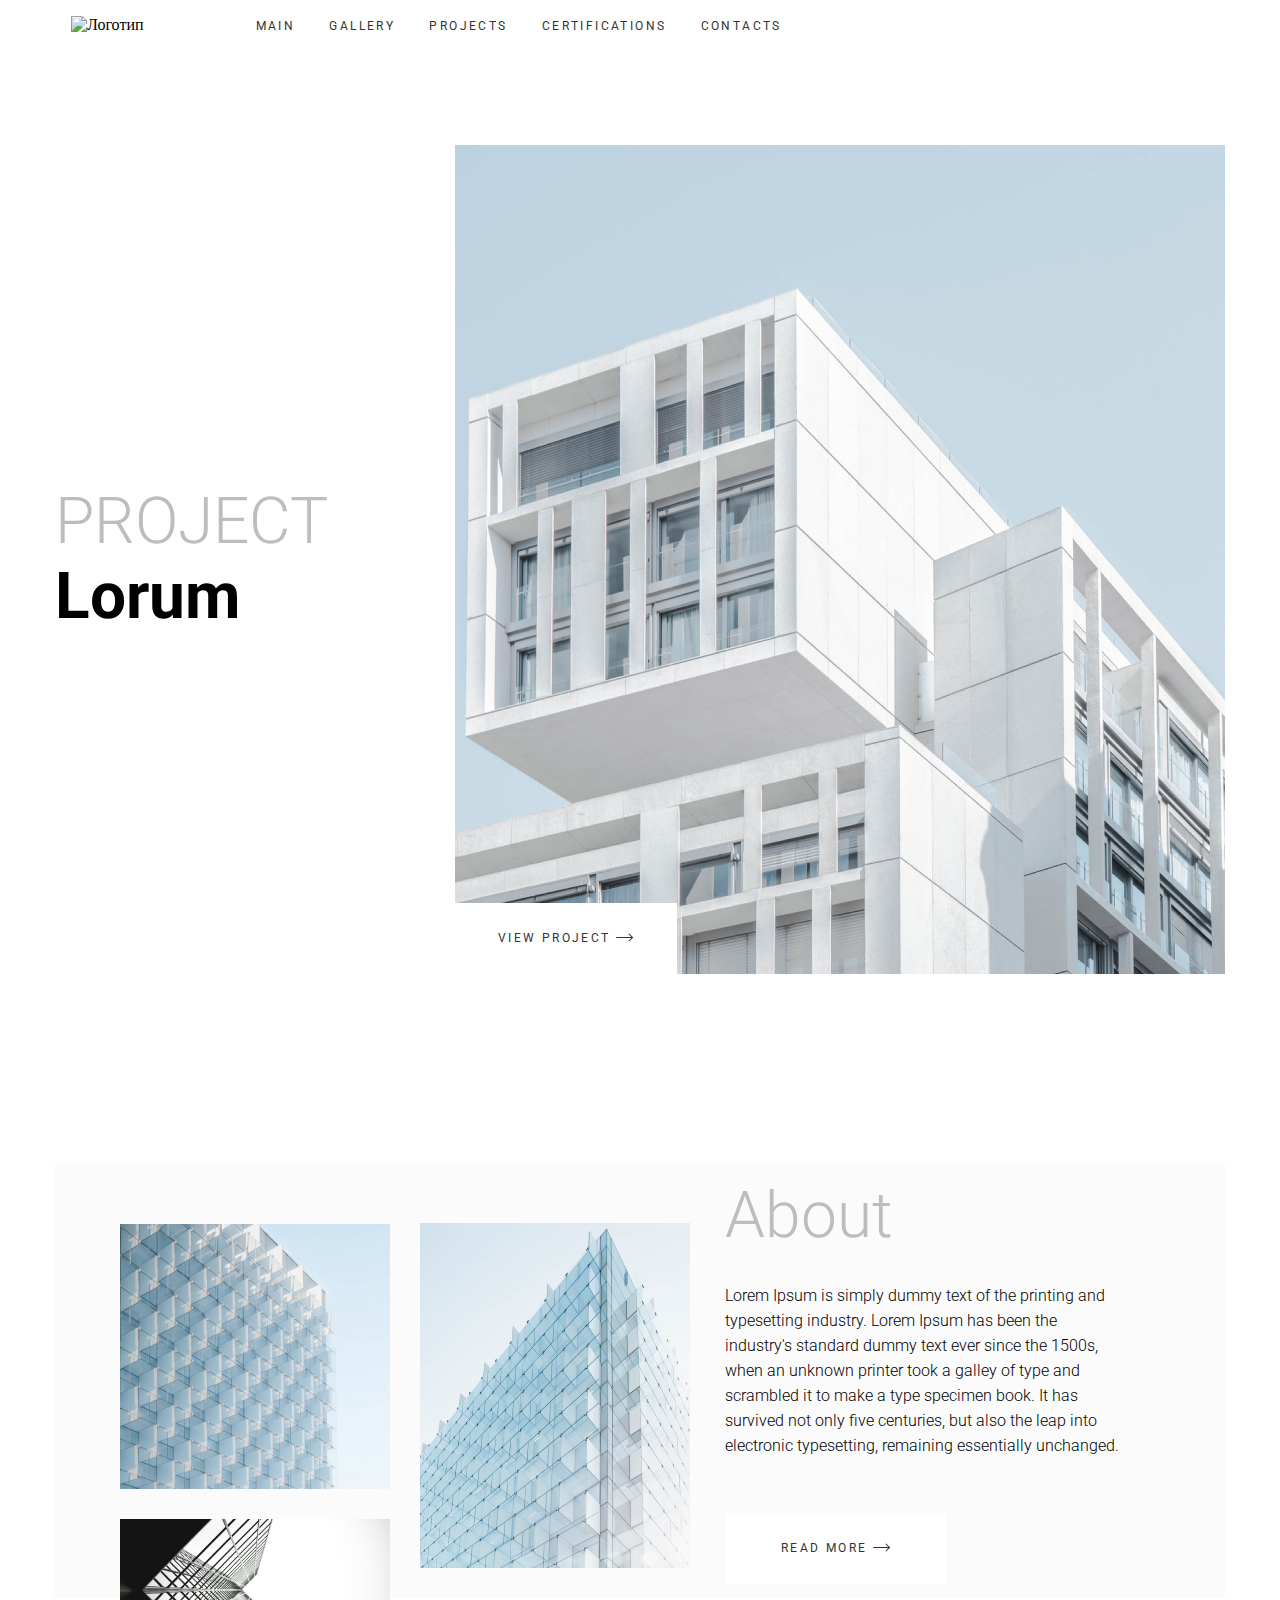
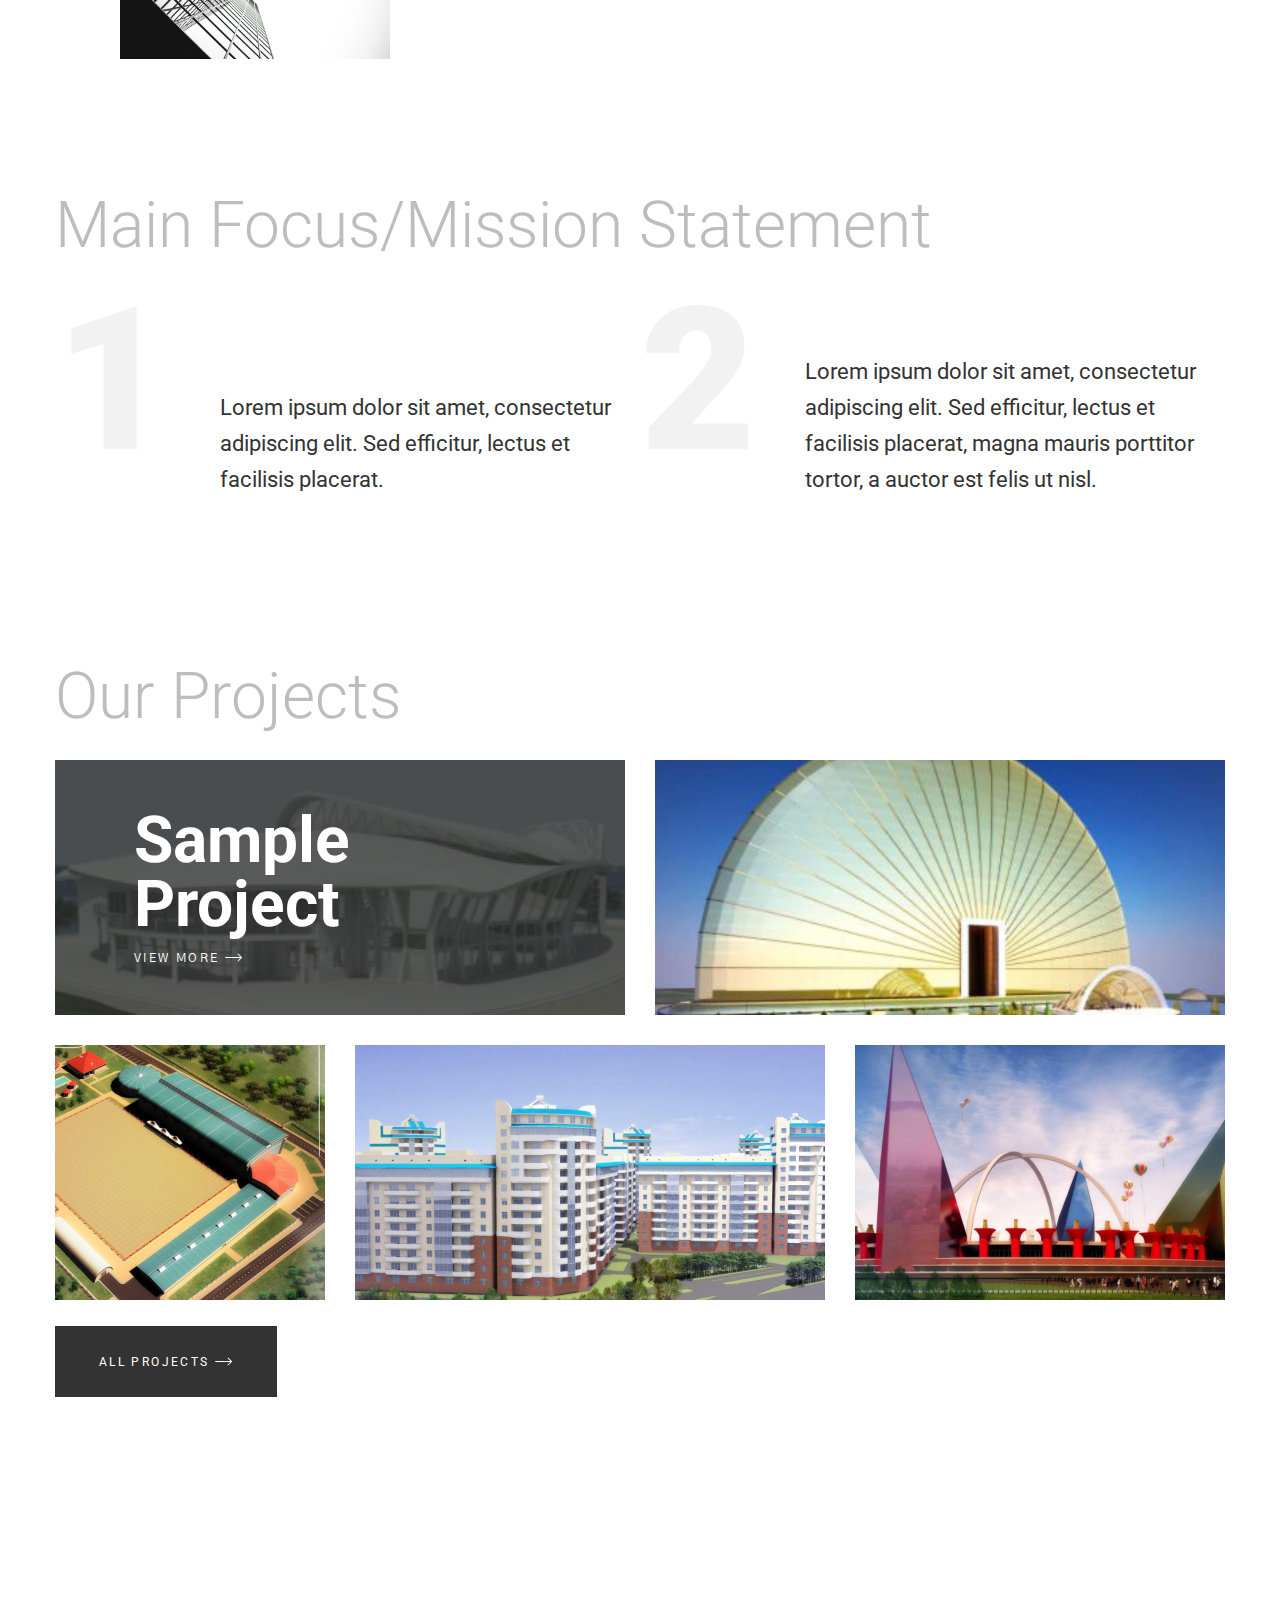
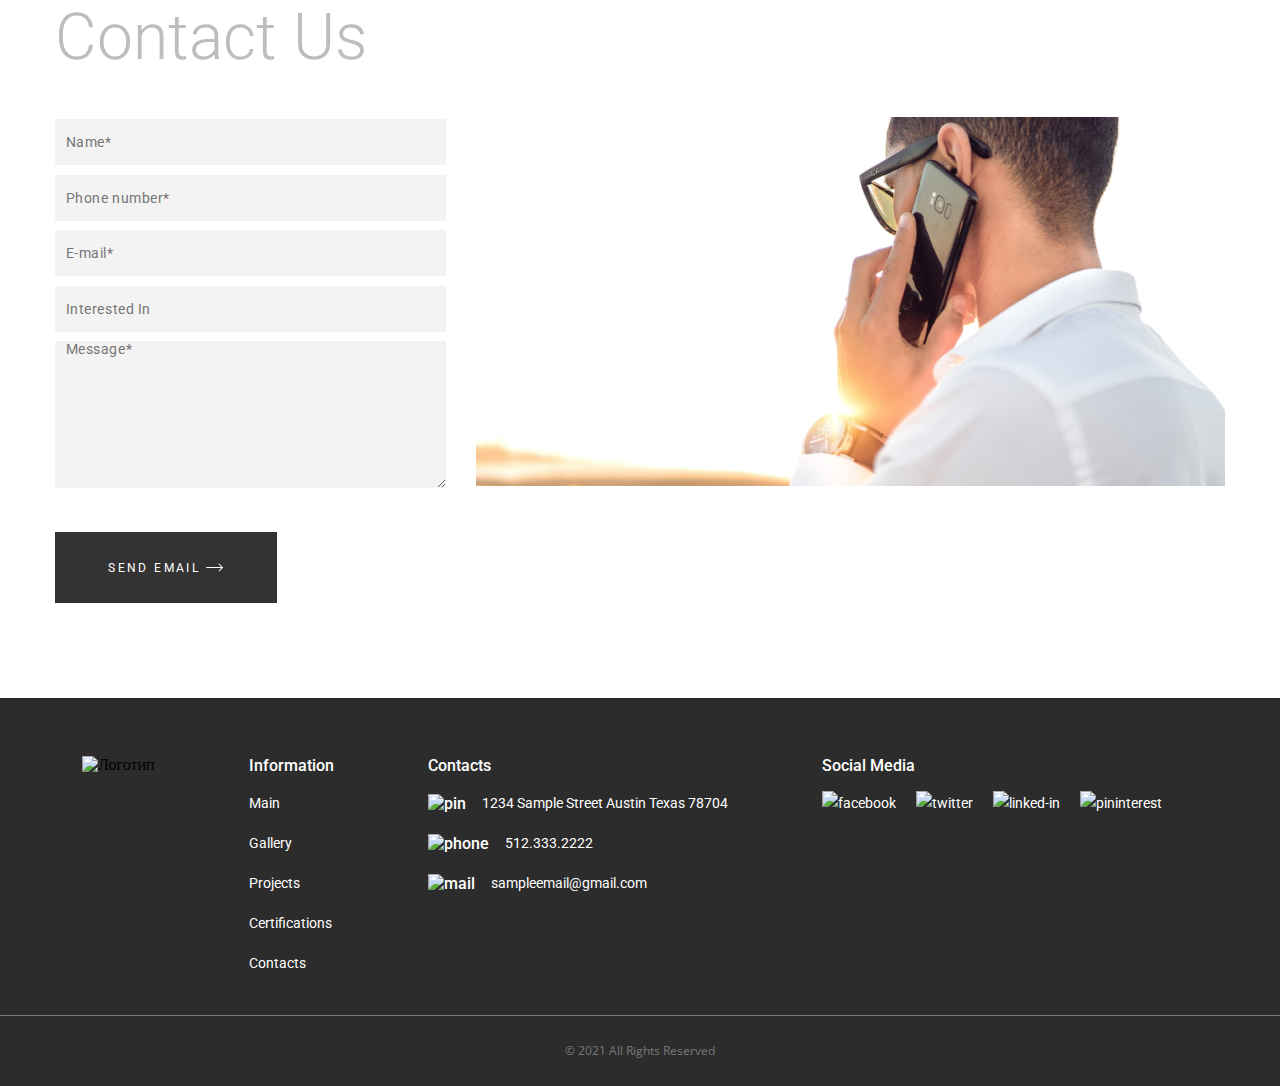
==== commit e4b18eca: "Вернула обратно свою версию" ====
--- a/page_1.html
+++ b/page_1.html
@@ -15,16 +15,6 @@
       href="https://fonts.googleapis.com/css2?family=Open+Sans&family=Roboto:wght@300;400;500;700&display=swap"
       rel="stylesheet"
     />
-    <link
-      href="https://fonts.googleapis.com/css2?family=Roboto:wght@300;400;700&display=swap"
-      rel="stylesheet"
-    />
-    <link rel="preconnect" href="https://fonts.googleapis.com" />
-    <link rel="preconnect" href="https://fonts.gstatic.com" crossorigin />
-    <link
-      href="https://fonts.googleapis.com/css2?family=Gothic+A1&display=swap"
-      rel="stylesheet"
-    />
     <title>Page1</title>
   </head>
 
@@ -33,30 +23,40 @@
       <div class="container">
         <div class="header">
           <div class="header__logo">
-            <a href="#"
+            <a href="/"
               ><img
                 class="logo__img"
                 src="./assets/image/template/header_img/logo-header.svg"
                 alt="Логотип"
             /></a>
           </div>
-          <ul class="header__nav">
-            <li>
-              <a href="./page_1.html">Main</a>
-            </li>
-            <li>
-              <a href="./page_2.html">Gallery</a>
-            </li>
-            <li>
-              <a href="./page_3.html">Projects</a>
-            </li>
-            <li>
-              <a href="./page_4.html">Certifications</a>
-            </li>
-            <li>
-              <a href="./page_5.html">Contacts</a>
-            </li>
-          </ul>
+          <nav class="header__nav">
+            <ul class="header__menu">
+              <li class="menu__items">
+                <a href="./page_1.html" class="menu__link"><span>Main</span></a>
+              </li>
+              <li class="menu__items">
+                <a href="./page_2.html" class="menu__link"
+                  ><span>Gallery</span></a
+                >
+              </li>
+              <li class="menu__items">
+                <a href="./page_3.html" class="menu__link"
+                  ><span>Projects</span></a
+                >
+              </li>
+              <li class="menu__items">
+                <a href="./page_5.html" class="menu__link"
+                  ><span>Certifications</span></a
+                >
+              </li>
+              <li class="menu__items">
+                <a href="./page_6.html" class="menu__link"
+                  ><span>Contacts</span></a
+                >
+              </li>
+            </ul>
+          </nav>
         </div>
       </div>
     </header>
@@ -353,8 +353,8 @@
               <a href="./page_1.html" target="_blank">Main</a>
               <a href="./page_2.html" target="_blank">Gallery</a>
               <a href="./page_3.html" target="_blank">Projects</a>
-              <a href="./page_4.html" target="_blank">Certifications</a>
-              <a href="./page_5.html" target="_blank">Contacts</a>
+              <a href="./page_5.html" target="_blank">Certifications</a>
+              <a href="./page_6.html" target="_blank">Contacts</a>
             </div>
             <div class="footer__row-col">
               Contacts
--- a/assets/style/page1Style/page1Style.css
+++ b/assets/style/page1Style/page1Style.css
@@ -7,12 +7,24 @@
 html {
   font-size: 100%;
 }
+@media (max-width: 768px) {
+  html {
+    font-size: 80%;
+  }
+}
 
 .container {
   max-width: 1170px;
   width: 100%;
   margin: 0 auto;
 }
+@media (max-width: 768px) {
+  .container {
+    max-width: 690px;
+    width: 100%;
+    margin: 0 auto;
+  }
+}
 
 a,
 a:visited {
@@ -60,10 +72,6 @@
   color: #BDBDBD;
 }
 
-ul {
-  list-style: none;
-}
-
 .header {
   display: flex;
   justify-content: start;
@@ -71,19 +79,35 @@
   margin-top: 1.82rem;
 }
 
+.header__logo {
+  display: flex;
+  justify-content: space-between;
+  align-items: center;
+}
+
+.header__logo img {
+  width: 100%;
+}
+
 .header__nav {
-  width: 40rem;
-  display: flex;
-  justify-content: start;
-  align-items: center;
+  display: inline;
+}
+
+.header__nav ul {
+  list-style: none;
+}
+
+.header__menu {
+  display: inline;
   margin-left: 20.7rem;
   margin-top: 1rem;
   margin-bottom: 1rem;
 }
 
-.header__nav li {
-  margin-left: 2rem;
-  margin-right: 2rem;
+.header__menu li {
+  display: inline;
+  margin-left: 1.3rem;
+  margin-right: 1.3rem;
   padding-top: 0.24rem;
   padding-bottom: 0.24rem;
   color: #333333;
@@ -98,15 +122,15 @@
   border-bottom: 1px solid transparent;
 }
 
-.header__nav li:first-child {
+.header__menu li:first-child {
   margin-left: 0;
 }
 
-.header__nav li:last-child {
+.header__menu li:last-child {
   margin-right: 0;
 }
 
-.header__nav li:hover {
+.header__menu li:hover {
   padding-top: 0.24rem;
   padding-bottom: 0.24rem;
   border-top: 1px solid #333333;
@@ -114,6 +138,59 @@
   transition: all 0.5s ease;
 }
 
+.header__menu span {
+  margin-left: 0.5rem;
+  margin-right: 0.5rem;
+}
+
+.header__menu span:hover {
+  margin-left: 0.5rem;
+  margin-right: 0.5rem;
+}
+
+.menu__items {
+  display: inline;
+}
+
+@media (min-width: 690px) and (max-width: 1360px) {
+  .header {
+    margin: 1rem 1rem 1rem 1rem;
+  }
+  .header__menu {
+    max-width: 30rem;
+    width: 30rem;
+    justify-content: flex-end;
+    margin-left: 6.5rem;
+    margin-top: 0.5rem;
+    margin-bottom: 0.5rem;
+  }
+  .header__menu li {
+    margin-left: 0.4rem;
+    margin-right: 0.4rem;
+    padding-top: 0.2rem;
+    padding-bottom: 0.2rem;
+  }
+}
+@media (min-width: 320px) and (max-width: 689px) {
+  .header {
+    margin: 1rem 1rem 1rem 1rem;
+  }
+  .header__menu {
+    max-width: 30rem;
+    width: 30rem;
+    justify-content: flex-end;
+    margin-left: 6.5rem;
+    margin-top: 0.5rem;
+    margin-bottom: 0.5rem;
+  }
+  .header__menu li {
+    margin-left: 0.2rem;
+    margin-right: 0.2rem;
+    padding-top: 0.2rem;
+    padding-bottom: 0.2rem;
+    line-height: 0.625rem;
+  }
+}
 footer {
   background-color: #2C2C2C;
 }
@@ -127,7 +204,6 @@
 
 .footer__row {
   display: flex;
-  justify-content: start;
   padding-bottom: 3.75rem;
 }
 
@@ -155,6 +231,7 @@
 }
 
 .footer__row-col:first-child {
+  order: 1;
   margin-top: 1.56rem;
 }
 
@@ -167,9 +244,13 @@
   align-items: center;
 }
 
-.footer__row-logo-img {
+.footer__row-logo {
+  display: flex;
+}
+
+.footer__row-logo img {
+  width: 100%;
   margin-left: -1.25rem;
-  margin-right: 6.25rem;
 }
 
 .footer__copywrite {
@@ -187,6 +268,56 @@
   line-height: 1.375rem;
 }
 
+@media (min-width: 690px) and (max-width: 1360px) {
+  .footer__row {
+    justify-content: space-around;
+    padding-bottom: 1rem;
+  }
+  .footer__row-logo {
+    margin-bottom: 3rem;
+  }
+  .footer__row-col:nth-child(2) {
+    margin-right: 0;
+  }
+  .footer__row-col:nth-child(3) {
+    margin-right: 0;
+  }
+  .footer__row-col:first-child {
+    margin-left: 0;
+  }
+}
+@media (min-width: 320px) and (max-width: 689px) {
+  .footer__row {
+    max-width: 30rem;
+    width: 30rem;
+    flex-direction: column;
+    align-items: center;
+    justify-content: center;
+    margin-left: auto;
+    margin-right: auto;
+    padding-bottom: 1rem;
+    row-gap: 2rem;
+  }
+  .footer__row-col {
+    width: 30rem;
+    margin-left: auto;
+    margin-right: auto;
+    row-gap: 0.5rem;
+    text-align: center;
+  }
+  .footer__row-logo {
+    margin-left: auto;
+    margin-right: auto;
+  }
+  .footer__row-logo img {
+    margin-left: 0;
+  }
+  .col__contacts {
+    display: flex;
+    margin-left: auto;
+    margin-right: auto;
+  }
+}
 .main__container {
   display: flex;
   min-height: 240.5rem;
@@ -209,7 +340,7 @@
   flex: 1;
   justify-content: flex-start;
   align-items: end;
-  background: url("/assets/image/page1_img/background/building.png");
+  background: url(../../image/page1_img/background/building.png);
 }
 .box-main .box-main__img .box-main__buttom {
   width: 13.875rem;
@@ -342,7 +473,7 @@
 }
 .projects .projects__content .projects__first-line .projects__wrapper {
   flex-basis: 50%;
-  background: url("/assets/image/page1_img/background/projects_background.png");
+  background: url(../../image/page1_img/background/projects_background.png);
 }
 .projects .projects__content .projects__first-line .projects__wrapper .projects__link {
   height: 100%;
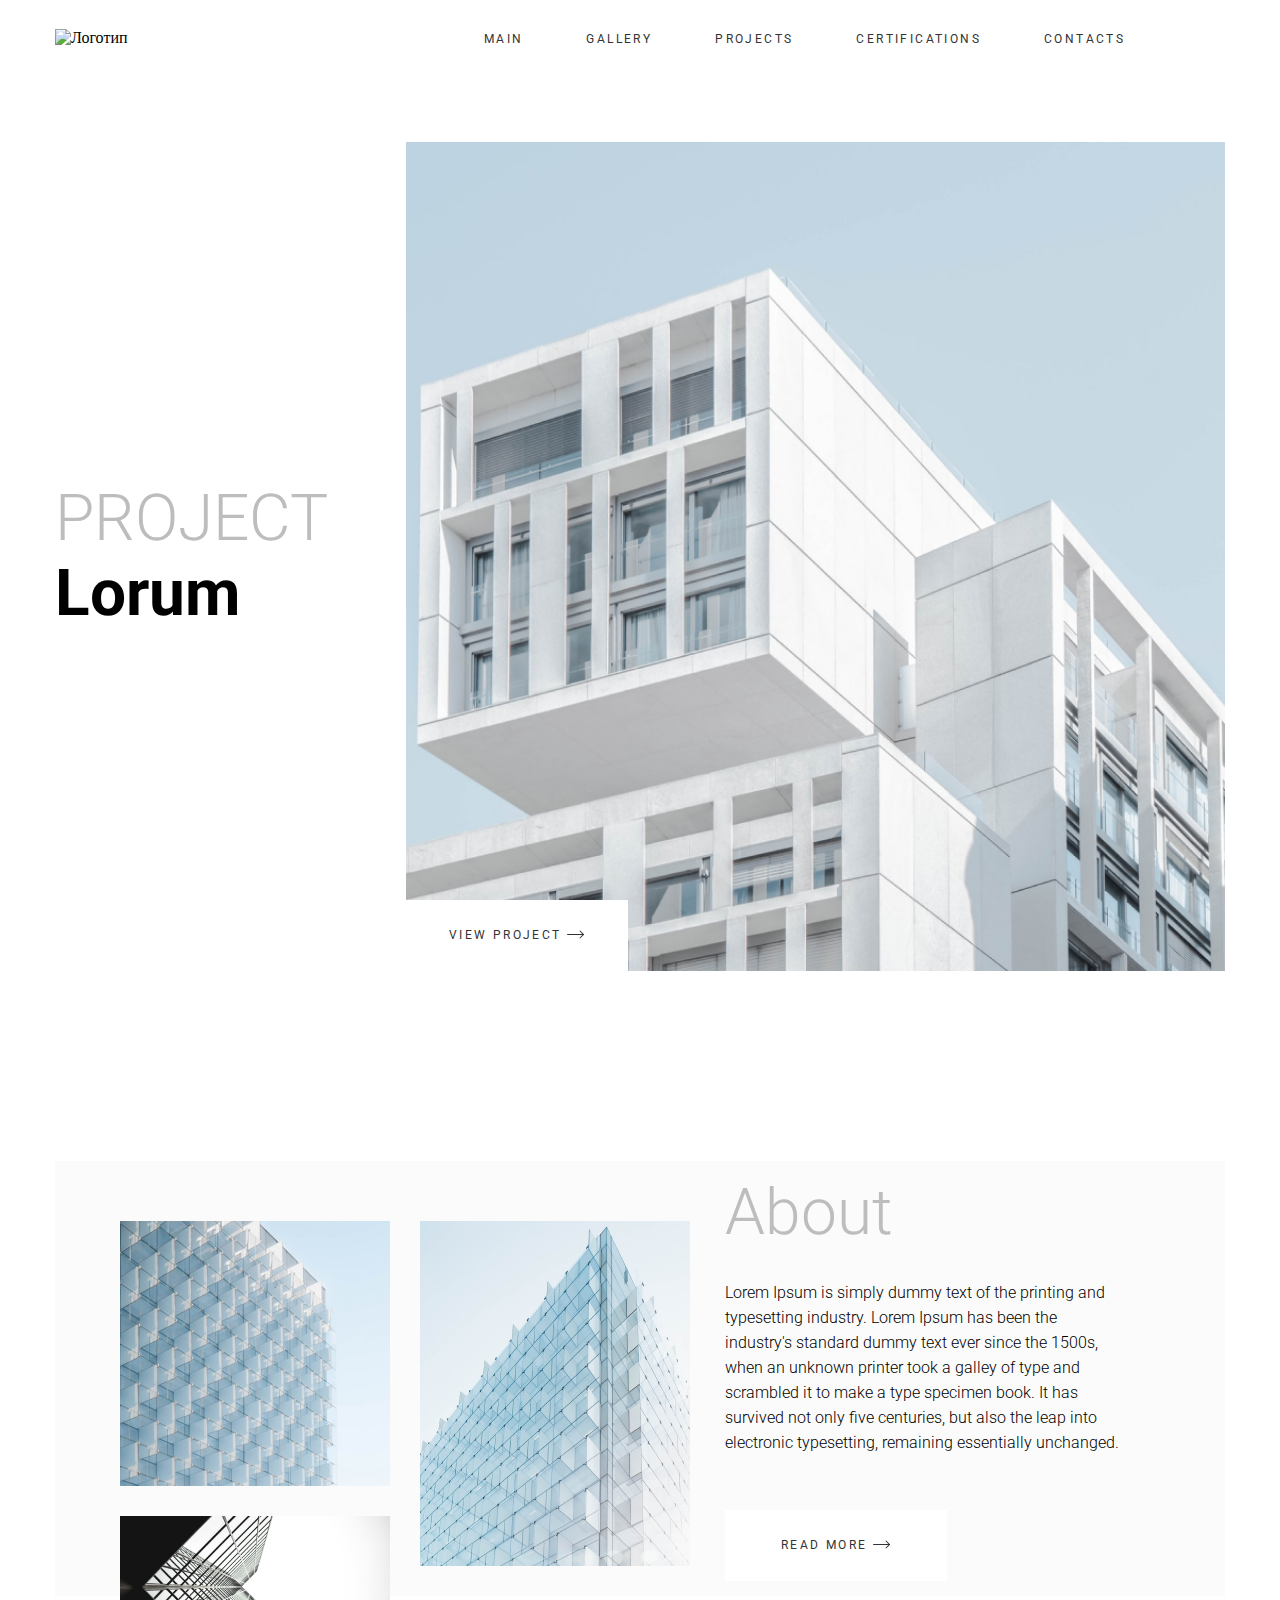
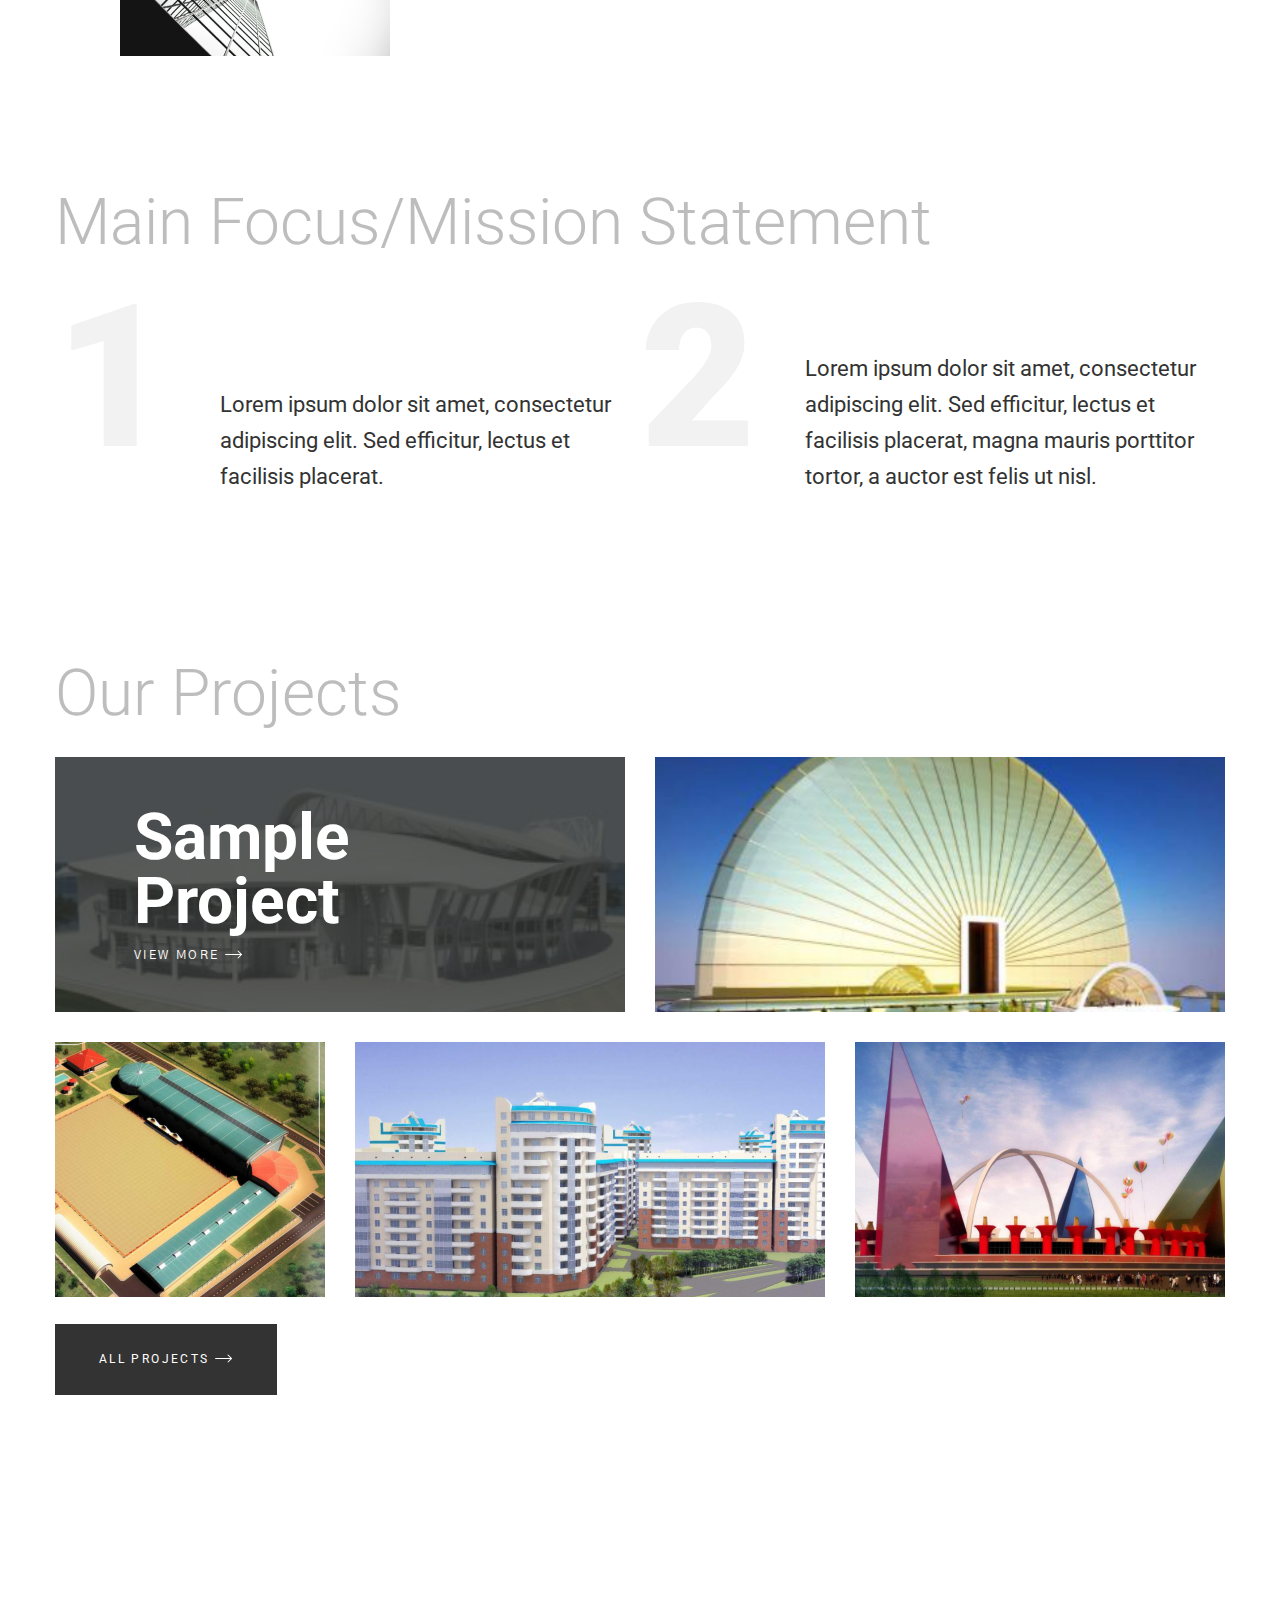
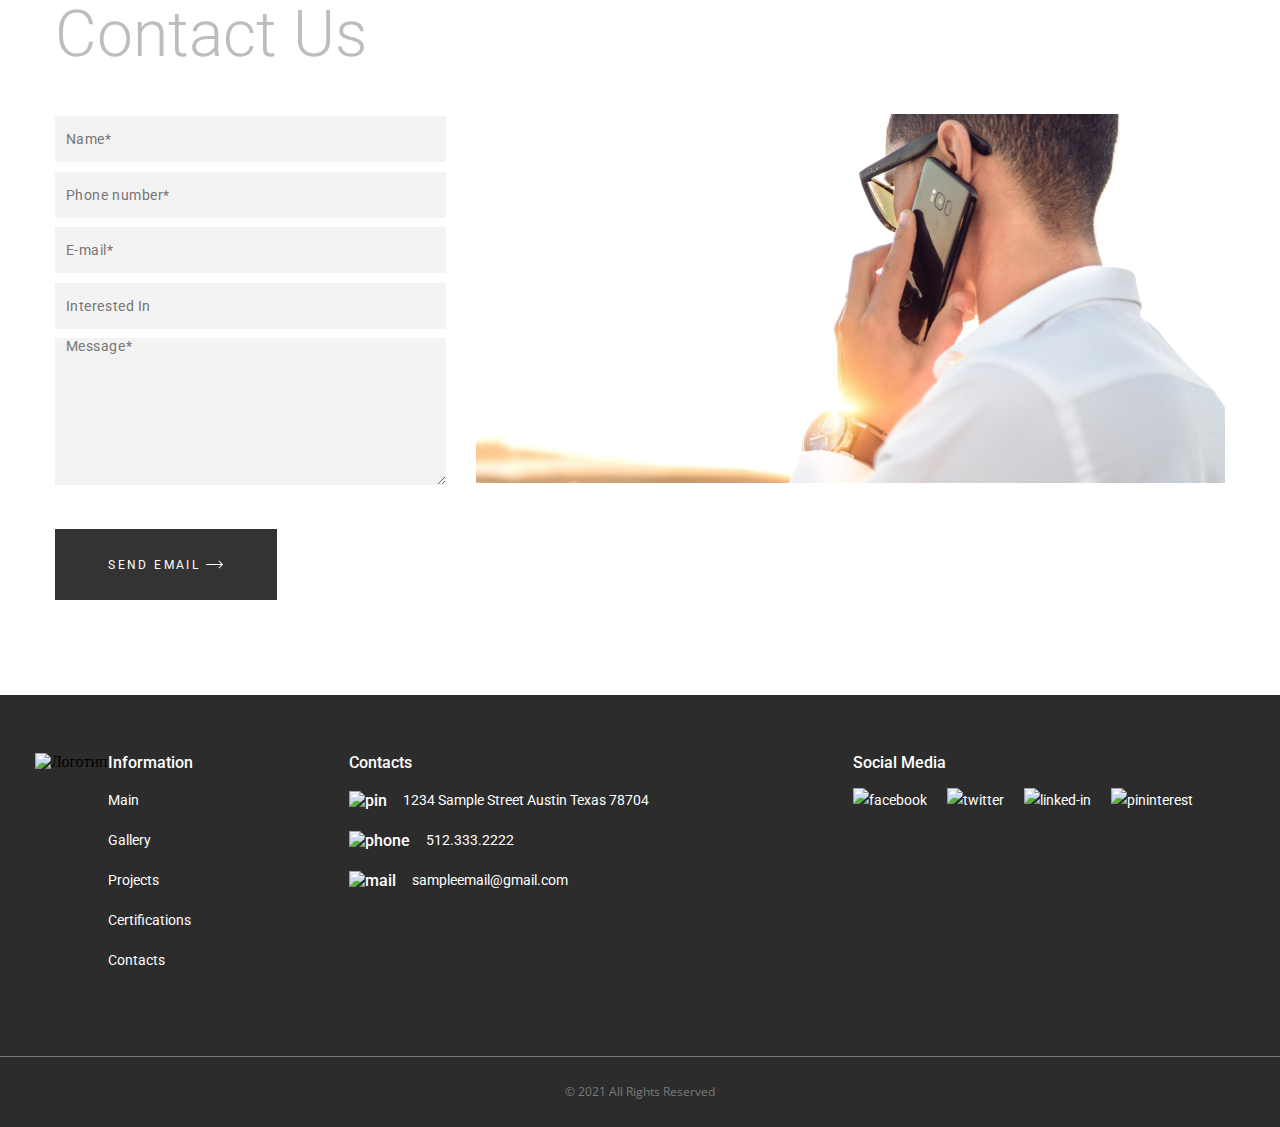
==== commit 413e62dc: "Merge branch 'main' into test1" ====
--- a/page_1.html
+++ b/page_1.html
@@ -20,43 +20,38 @@
 
   <body>
     <header>
-      <div class="container">
-        <div class="header">
-          <div class="header__logo">
-            <a href="/"
-              ><img
-                class="logo__img"
-                src="./assets/image/template/header_img/logo-header.svg"
-                alt="Логотип"
-            /></a>
-          </div>
-          <nav class="header__nav">
-            <ul class="header__menu">
-              <li class="menu__items">
-                <a href="./page_1.html" class="menu__link"><span>Main</span></a>
-              </li>
-              <li class="menu__items">
-                <a href="./page_2.html" class="menu__link"
-                  ><span>Gallery</span></a
-                >
-              </li>
-              <li class="menu__items">
-                <a href="./page_3.html" class="menu__link"
-                  ><span>Projects</span></a
-                >
-              </li>
-              <li class="menu__items">
-                <a href="./page_5.html" class="menu__link"
-                  ><span>Certifications</span></a
-                >
-              </li>
-              <li class="menu__items">
-                <a href="./page_6.html" class="menu__link"
-                  ><span>Contacts</span></a
-                >
-              </li>
-            </ul>
-          </nav>
+        <div class="container">
+            <div class="header">
+                <div class="header__logo">
+                    <a href="./page_1.html"><img class="logo__img"
+                            src="./assets/image/template/header_img/logo-header.svg" alt="Логотип"></a>
+                </div>
+                <nav class="header__nav" role="navigation">
+                    <div id="menuToggle">
+                        <input type="checkbox">
+                        <span></span>
+                        <span></span>
+                        <span></span>
+                        <ul class="header__menu" id="menu">
+                            <li class="menu__items">
+                                <a href="./page_1.html" class="menu__link" id="item"><span>Main</span></a>
+                            </li>
+                            <li class="menu__items">
+                                <a href="./page_2.html" class="menu__link" id="item"><span>Gallery</span></a>
+                            </li>
+                            <li class="menu__items">
+                                <a href="./page_3.html" class="menu__link" id="item"><span>Projects</span></a>
+                            </li>
+                            <li class="menu__items">
+                                <a href="./page_5.html" class="menu__link" id="item"><span>Certifications</span></a>
+                            </li>
+                            <li class="menu__items">
+                                <a href="./page_6.html" class="menu__link" id="item"><span>Contacts</span></a>
+                            </li>
+                        </ul>
+                    </div>
+                </nav>
+            </div>
         </div>
       </div>
     </header>
--- a/assets/style/page1Style/page1Style.css
+++ b/assets/style/page1Style/page1Style.css
@@ -80,6 +80,7 @@
 }
 
 .header__logo {
+  z-index: 2;
   display: flex;
   justify-content: space-between;
   align-items: center;
@@ -138,21 +139,36 @@
   transition: all 0.5s ease;
 }
 
-.header__menu span {
+#item span {
   margin-left: 0.5rem;
   margin-right: 0.5rem;
-}
-
-.header__menu span:hover {
+  border: none;
+}
+
+#item span:hover {
   margin-left: 0.5rem;
   margin-right: 0.5rem;
+  border: none;
 }
 
 .menu__items {
   display: inline;
 }
 
-@media (min-width: 690px) and (max-width: 1360px) {
+.side__menu {
+  display: none;
+}
+
+#menuToggle input {
+  opacity: 0;
+}
+
+@media (max-width: 768px) {
+  .container {
+    min-width: 690px;
+    width: 100%;
+    margin: 0 auto;
+  }
   .header {
     margin: 1rem 1rem 1rem 1rem;
   }
@@ -160,7 +176,7 @@
     max-width: 30rem;
     width: 30rem;
     justify-content: flex-end;
-    margin-left: 6.5rem;
+    margin-left: 4rem;
     margin-top: 0.5rem;
     margin-bottom: 0.5rem;
   }
@@ -170,25 +186,122 @@
     padding-top: 0.2rem;
     padding-bottom: 0.2rem;
   }
-}
-@media (min-width: 320px) and (max-width: 689px) {
+  #item span {
+    margin-left: 0.2rem;
+    margin-right: 0.2rem;
+    border: none;
+  }
+  #item span:hover {
+    margin-left: 0.2rem;
+    margin-right: 0.2rem;
+    border: none;
+  }
+  .side__menu {
+    display: none;
+  }
+  #menuToggle input {
+    opacity: 0;
+  }
+}
+@media (max-width: 320px) {
+  .container {
+    min-width: 290px;
+    width: 100%;
+    margin: 0 auto;
+  }
   .header {
     margin: 1rem 1rem 1rem 1rem;
   }
-  .header__menu {
-    max-width: 30rem;
-    width: 30rem;
-    justify-content: flex-end;
-    margin-left: 6.5rem;
-    margin-top: 0.5rem;
-    margin-bottom: 0.5rem;
-  }
-  .header__menu li {
-    margin-left: 0.2rem;
-    margin-right: 0.2rem;
-    padding-top: 0.2rem;
-    padding-bottom: 0.2rem;
-    line-height: 0.625rem;
+  #item span {
+    margin-left: 0;
+    margin-right: 0;
+    background: none !important;
+  }
+  #item span:hover {
+    margin-left: 0;
+    margin-right: 0;
+    background: none !important;
+  }
+  #menuToggle {
+    position: relative;
+    top: 0;
+    left: 14rem;
+    z-index: 1;
+    display: block;
+    -webkit-user-select: none;
+    -moz-user-select: none;
+         user-select: none;
+  }
+  #menuToggle a {
+    text-decoration: none;
+    color: #2C2C2C;
+    transition: color 0.3s ease;
+  }
+  #menuToggle a:hover {
+    transform: scale(1.1);
+    transition: color 0.3s ease;
+  }
+  #menuToggle input {
+    display: block;
+    width: 2rem;
+    height: 2rem;
+    position: absolute;
+    top: 0;
+    left: 0;
+    cursor: pointer;
+    opacity: 0;
+    z-index: 2;
+    -webkit-touch-callout: none;
+  }
+  #menuToggle span {
+    display: block;
+    width: 2.063rem;
+    height: 0.27rem;
+    margin-bottom: 0.313rem;
+    position: relative;
+    background: #2C2C2C;
+    border-radius: 3px;
+    z-index: 1;
+    transform-origin: 4px 0px;
+    transition: transform 0.5s cubic-bezier(0.77, 0.2, 0.05, 1), background 0.5s cubic-bezier(0.77, 0.2, 0.05, 1), opacity 0.55s ease;
+  }
+  #menuToggle span:first-child {
+    transform-origin: 0% 0%;
+  }
+  #menuToggle span:nth-last-child(2) {
+    transform-origin: 0% 100%;
+  }
+  #menuToggle input:checked ~ span {
+    opacity: 1;
+    transform: rotate(45deg) translate(-1px, 0);
+    background: #2C2C2C;
+  }
+  #menuToggle input:checked ~ span:nth-last-child(3) {
+    opacity: 0;
+    transform: rotate(0deg) scale(0.2, 0.2);
+  }
+  #menuToggle input:checked ~ span:nth-last-child(2) {
+    transform: rotate(-45deg) translate(0, -1px);
+  }
+  #menu {
+    position: absolute;
+    width: 12rem;
+    margin: -6rem -20.5rem -2rem;
+    padding: 2rem;
+    padding-top: 9rem;
+    background: #F2F2F2;
+    list-style-type: none;
+    -webkit-font-smoothing: antialiased;
+    transform-origin: 0% 0%;
+    transform: translate(-100%, 0);
+    transition: transform 0.5s cubic-bezier(0.77, 0.2, 0.05, 1);
+  }
+  #menu li {
+    padding: 0.3rem 0;
+    line-height: 1rem;
+  }
+  #menuToggle input:checked ~ ul {
+    transform: none;
   }
 }
 footer {
@@ -268,7 +381,7 @@
   line-height: 1.375rem;
 }
 
-@media (min-width: 690px) and (max-width: 1360px) {
+@media (max-width: 768px) {
   .footer__row {
     justify-content: space-around;
     padding-bottom: 1rem;
@@ -286,10 +399,10 @@
     margin-left: 0;
   }
 }
-@media (min-width: 320px) and (max-width: 689px) {
+@media (max-width: 320px) {
   .footer__row {
     max-width: 30rem;
-    width: 30rem;
+    width: 25rem;
     flex-direction: column;
     align-items: center;
     justify-content: center;
@@ -299,7 +412,8 @@
     row-gap: 2rem;
   }
   .footer__row-col {
-    width: 30rem;
+    width: 25rem;
+    margin-top: 0;
     margin-left: auto;
     margin-right: auto;
     row-gap: 0.5rem;
@@ -308,6 +422,7 @@
   .footer__row-logo {
     margin-left: auto;
     margin-right: auto;
+    margin-bottom: 0.8rem;
   }
   .footer__row-logo img {
     margin-left: 0;
@@ -324,16 +439,32 @@
   flex-direction: column;
   justify-content: space-around;
 }
+@media (max-width: 768px) {
+  .main__container {
+    min-height: 180rem;
+  }
+}
 
 .box-main {
   display: flex;
-  flex-basis: 51.8125rem;
+  min-height: 51.8125rem;
+}
+@media (max-width: 768px) {
+  .box-main {
+    min-height: 25rem;
+  }
 }
 .box-main .box-main__title {
   display: flex;
   flex-direction: column;
-  flex-basis: 25rem;
+  flex-basis: 30%;
   justify-content: space-around;
+}
+@media (max-width: 768px) {
+  .box-main .box-main__title {
+    min-width: 15rem;
+    flex-basis: 50%;
+  }
 }
 .box-main .box-main__img {
   display: flex;
@@ -341,6 +472,13 @@
   justify-content: flex-start;
   align-items: end;
   background: url(../../image/page1_img/background/building.png);
+  background-position: center;
+  background-size: cover;
+}
+@media (max-width: 768px) {
+  .box-main .box-main__img {
+    background: url(../../image/page1_img/background/building_s.png);
+  }
 }
 .box-main .box-main__img .box-main__buttom {
   width: 13.875rem;
@@ -390,6 +528,11 @@
   flex-shrink: 0;
   margin-top: 3.75rem;
 }
+@media (max-width: 768px) {
+  .about .about__img .about__second-column {
+    display: none;
+  }
+}
 .about .about__content {
   display: flex;
   flex-direction: column;
@@ -446,6 +589,11 @@
   font-weight: 900;
   line-height: normal;
 }
+@media (max-width: 768px) {
+  .mission .mission__content .mission__statement .mission__number {
+    display: none;
+  }
+}
 .mission .mission__content .mission__statement .mission__text {
   max-width: 26.25rem;
   color: #333333;
@@ -462,6 +610,11 @@
   flex-direction: column;
   justify-content: space-around;
 }
+@media (max-width: 768px) {
+  .projects {
+    min-height: 30rem;
+  }
+}
 .projects .projects__content {
   display: flex;
   flex-direction: column;
@@ -470,10 +623,20 @@
 .projects .projects__content .projects__first-line {
   display: flex;
   gap: 1.88rem;
+  /*@media (max-width:768px){ 
+      flex-direction: column;
+      gap: 1.88rem;
+      align-items: center;
+  }*/
 }
 .projects .projects__content .projects__first-line .projects__wrapper {
   flex-basis: 50%;
   background: url(../../image/page1_img/background/projects_background.png);
+}
+@media (max-width: 768px) {
+  .projects .projects__content .projects__first-line .projects__wrapper {
+    max-width: 30rem;
+  }
 }
 .projects .projects__content .projects__first-line .projects__wrapper .projects__link {
   height: 100%;
@@ -505,6 +668,16 @@
 .projects .projects__content .projects__second-line {
   display: flex;
   justify-content: space-between;
+}
+@media (max-width: 768px) {
+  .projects .projects__content .projects__second-line {
+    display: none;
+  }
+}
+@media (max-width: 768px) {
+  .projects .projects__content .project__img {
+    max-width: 30rem;
+  }
 }
 .projects .projects__button {
   align-self: flex-end;
@@ -530,6 +703,11 @@
   flex: 1;
   align-items: center;
   gap: 1.88rem;
+}
+@media (max-width: 768px) {
+  .contacts .contacts__content {
+    background-image: url(../../image/page1_img/image/man.png);
+  }
 }
 .contacts .contacts__content .contact__form {
   display: flex;
@@ -554,6 +732,11 @@
 .contacts .contacts__content .contact__form .contact__textarea {
   height: 9.1875rem;
 }
+@media (max-width: 768px) {
+  .contacts .contacts__img {
+    display: none;
+  }
+}
 .contacts .contacts__button {
   width: 13.875rem;
   height: 4.4375rem;
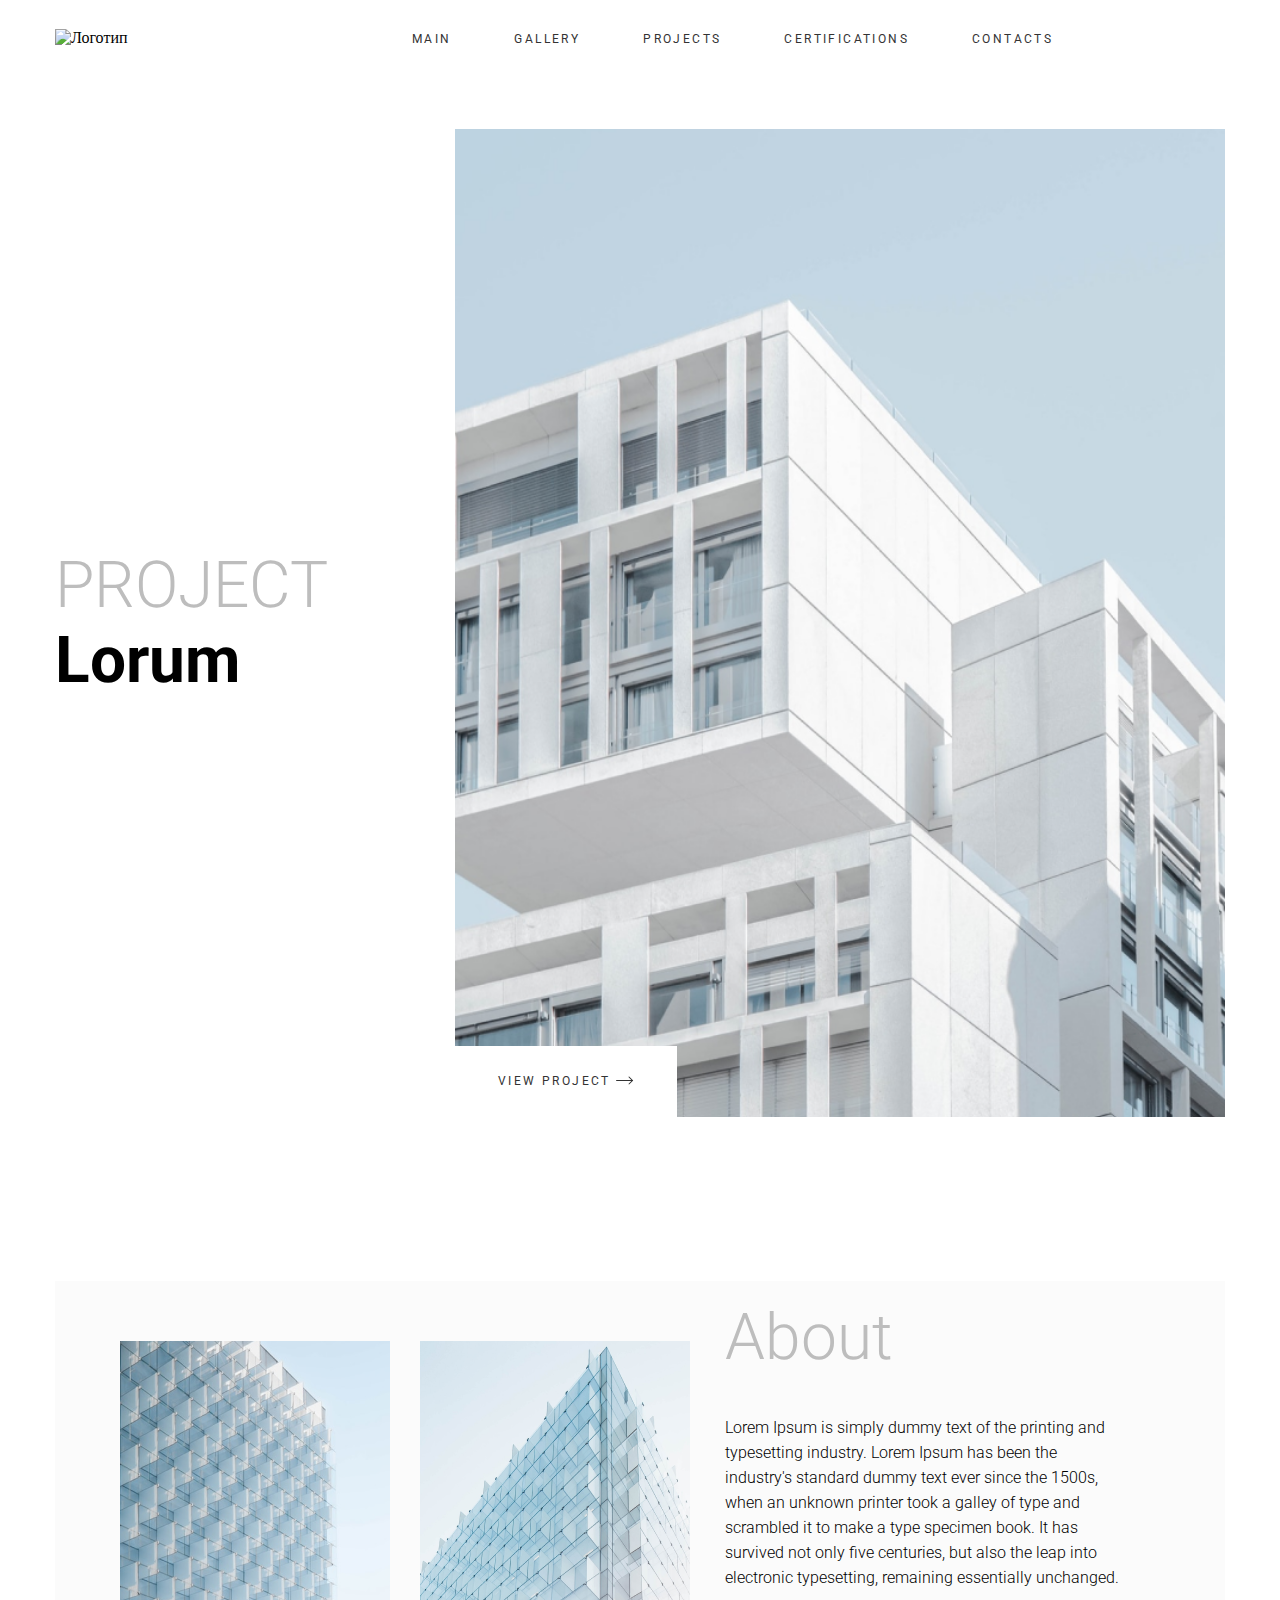
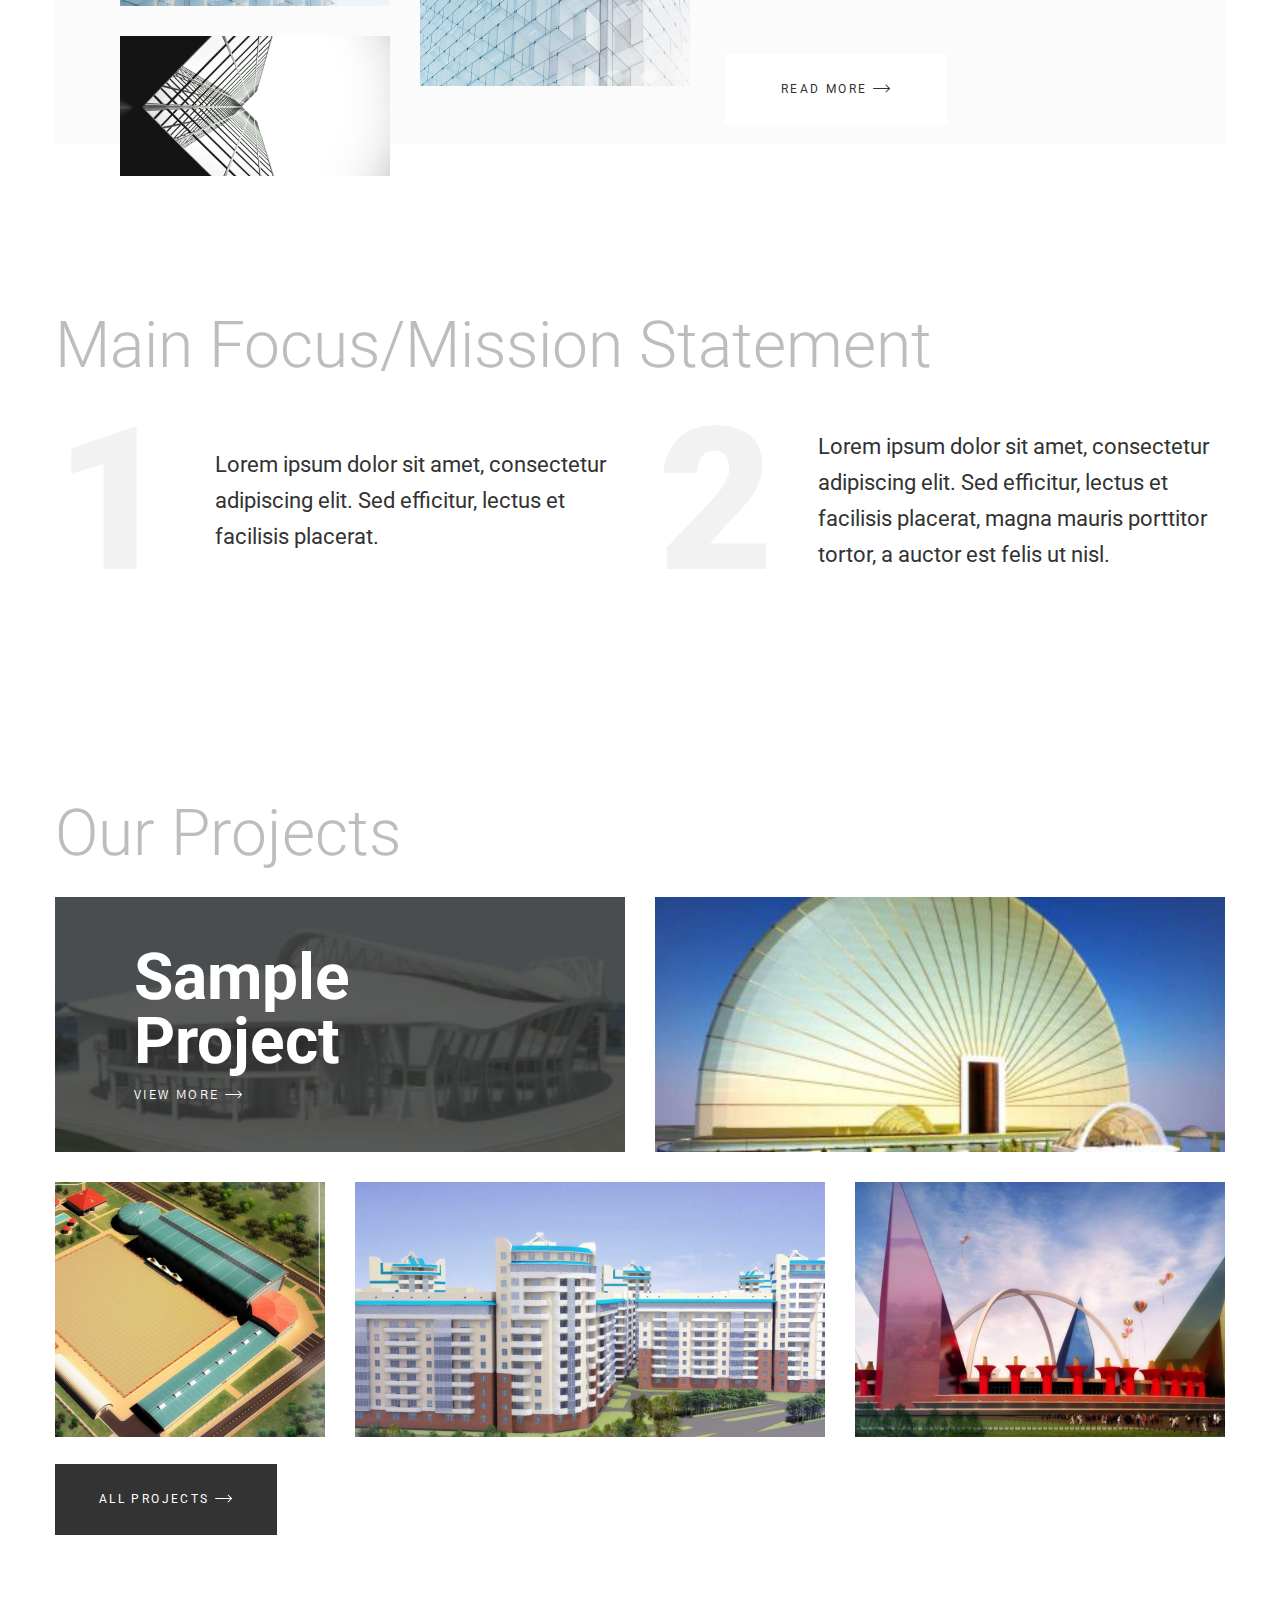
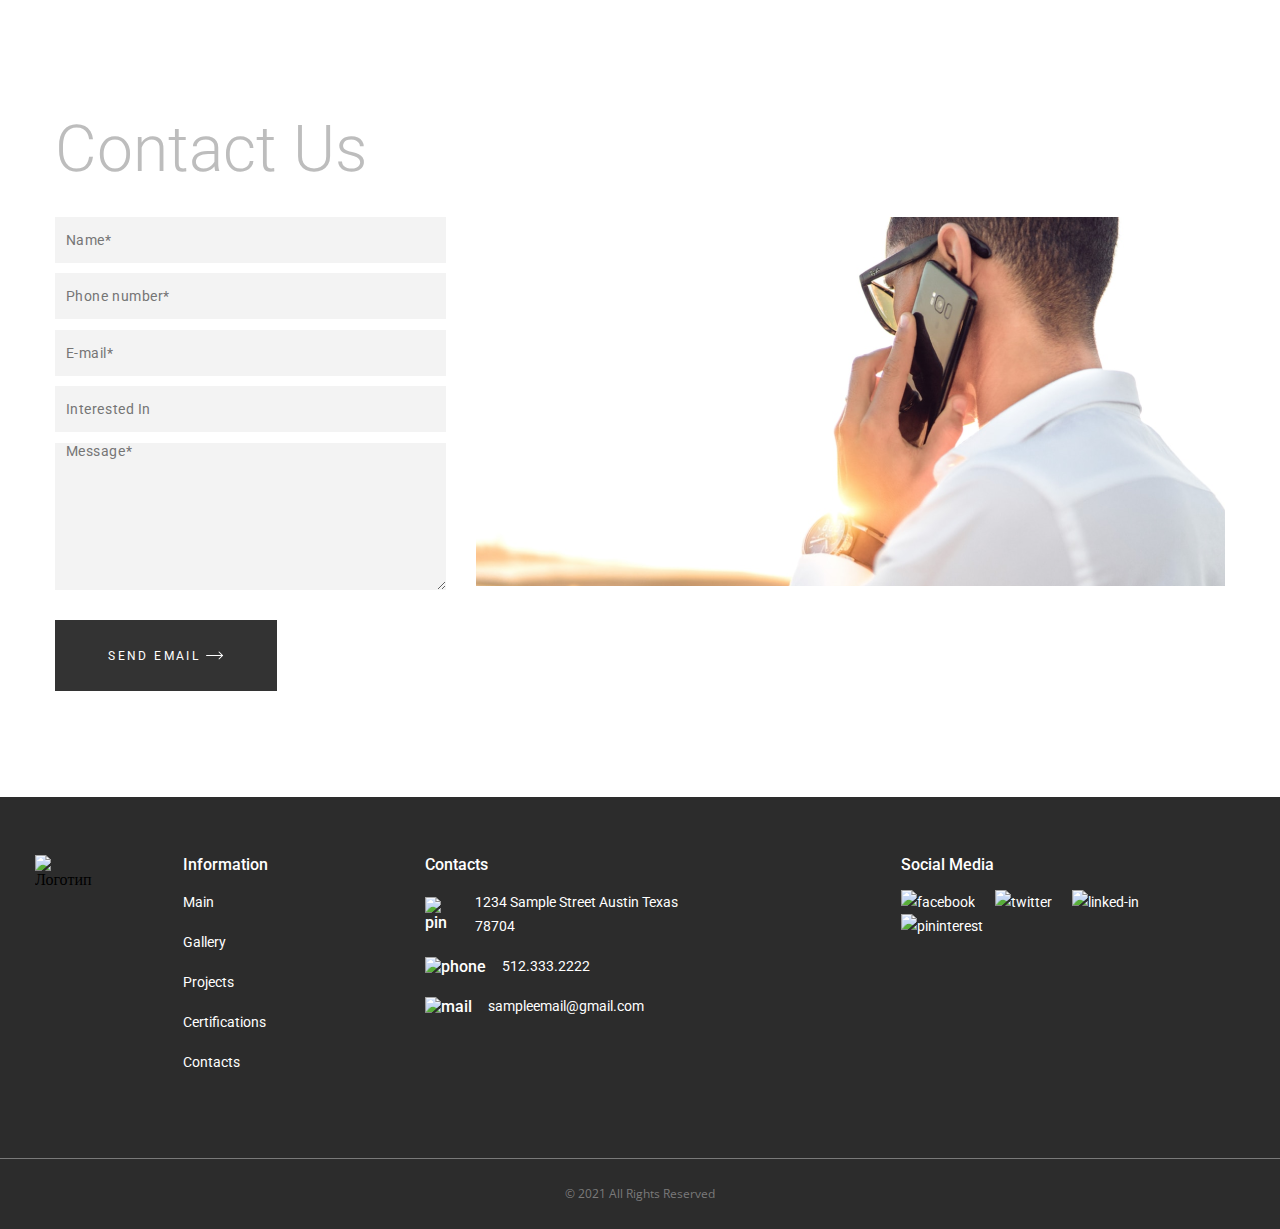
==== commit a20d2564: "Merge branch 'main' of https://github.com/NikaAzizova/ITgirls-PROJECT1" ====
--- a/page_1.html
+++ b/page_1.html
@@ -1,24 +1,20 @@
 <!DOCTYPE html>
 <html lang="en">
-  <head>
+
+<head>
     <meta charset="UTF-8" />
     <meta name="viewport" content="width=device-width, initial-scale=1.0" />
     <link rel="stylesheet" href="./assets/style/normalize/normalize.css" />
     <link rel="stylesheet" href="./assets/style/page1Style/page1Style.css" />
     <link rel="preconnect" href="https://fonts.googleapis.com" />
     <link rel="preconnect" href="https://fonts.gstatic.com" crossorigin />
-    <link
-      href="https://fonts.googleapis.com/css2?family=Gothic+A1&display=swap"
-      rel="stylesheet"
-    />
-    <link
-      href="https://fonts.googleapis.com/css2?family=Open+Sans&family=Roboto:wght@300;400;500;700&display=swap"
-      rel="stylesheet"
-    />
+    <link href="https://fonts.googleapis.com/css2?family=Gothic+A1&display=swap" rel="stylesheet" />
+    <link href="https://fonts.googleapis.com/css2?family=Open+Sans&family=Roboto:wght@300;400;500;700&display=swap"
+        rel="stylesheet" />
     <title>Page1</title>
-  </head>
+</head>
 
-  <body>
+<body>
     <header>
         <div class="container">
             <div class="header">
@@ -34,26 +30,26 @@
                         <span></span>
                         <ul class="header__menu" id="menu">
                             <li class="menu__items">
-                                <a href="./page_1.html" class="menu__link" id="item"><span>Main</span></a>
-                            </li>
-                            <li class="menu__items">
-                                <a href="./page_2.html" class="menu__link" id="item"><span>Gallery</span></a>
-                            </li>
-                            <li class="menu__items">
-                                <a href="./page_3.html" class="menu__link" id="item"><span>Projects</span></a>
-                            </li>
-                            <li class="menu__items">
-                                <a href="./page_5.html" class="menu__link" id="item"><span>Certifications</span></a>
-                            </li>
-                            <li class="menu__items">
-                                <a href="./page_6.html" class="menu__link" id="item"><span>Contacts</span></a>
+                                <a href="./page_1.html" class="menu__link"><span>Main</span></a>
+                            </li>
+                            <li class="menu__items">
+                                <a href="./page_2.html" class="menu__link"><span>Gallery</span></a>
+                            </li>
+                            <li class="menu__items">
+                                <a href="./page_3.html" class="menu__link"><span>Projects</span></a>
+                            </li>
+                            <li class="menu__items">
+                                <a href="./page_5.html" class="menu__link"><span>Certifications</span></a>
+                            </li>
+                            <li class="menu__items">
+                                <a href="./page_6.html" class="menu__link"><span>Contacts</span></a>
                             </li>
                         </ul>
                     </div>
                 </nav>
             </div>
         </div>
-      </div>
+        </div>
     </header>
     <main class="main">
       <div class="main__container container">
@@ -71,16 +67,16 @@
                 fill="none"
                 xmlns="http://www.w3.org/2000/svg"
               >
-                <g id="ico-shape">
-                  <path
-                    id="Vector (Stroke)"
+                <g id="ico-shape1">
+                  <path
+                    id="Vector11"
                     fill-rule="evenodd"
                     clip-rule="evenodd"
                     d="M0 4.5C0 4.22386 0.223858 4 0.5 4L16.5 4C16.7761 4 17 4.22386 17 4.5C17 4.77614 16.7761 5 16.5 5L0.5 5C0.223858 5 0 4.77614 0 4.5Z"
                     fill="#333333"
                   />
                   <path
-                    id="Vector 2 (Stroke)"
+                    id="Vector12"
                     fill-rule="evenodd"
                     clip-rule="evenodd"
                     d="M12.6464 0.646447C12.8417 0.451184 13.1583 0.451184 13.3536 0.646447L17.2071 4.5L13.3536 8.35355C13.1583 8.54882 12.8417 8.54882 12.6464 8.35355C12.4512 8.15829 12.4512 7.84171 12.6464 7.64645L15.7929 4.5L12.6464 1.35355C12.4512 1.15829 12.4512 0.841709 12.6464 0.646447Z"
@@ -128,16 +124,16 @@
                 fill="none"
                 xmlns="http://www.w3.org/2000/svg"
               >
-                <g id="ico-shape">
-                  <path
-                    id="Vector (Stroke)"
+                <g id="ico-shape2">
+                  <path
+                    id="Vector21"
                     fill-rule="evenodd"
                     clip-rule="evenodd"
                     d="M0 4.49976C0 4.22361 0.223858 3.99976 0.5 3.99976L16.5 3.99976C16.7761 3.99976 17 4.22361 17 4.49976C17 4.7759 16.7761 4.99976 16.5 4.99976L0.5 4.99976C0.223858 4.99976 0 4.7759 0 4.49976Z"
                     fill="#333333"
                   />
                   <path
-                    id="Vector 2 (Stroke)"
+                    id="Vector22"
                     fill-rule="evenodd"
                     clip-rule="evenodd"
                     d="M12.6464 0.646202C12.8417 0.45094 13.1583 0.45094 13.3536 0.646202L17.2071 4.49976L13.3536 8.35331C13.1583 8.54857 12.8417 8.54857 12.6464 8.35331C12.4512 8.15805 12.4512 7.84147 12.6464 7.6462L15.7929 4.49976L12.6464 1.35331C12.4512 1.15805 12.4512 0.841465 12.6464 0.646202Z"
@@ -185,16 +181,16 @@
                         fill="none"
                         xmlns="http://www.w3.org/2000/svg"
                       >
-                        <g id="ico-shape">
+                        <g id="ico-shape3">
                           <path
-                            id="Vector (Stroke)"
+                            id="Vector31"
                             fill-rule="evenodd"
                             clip-rule="evenodd"
                             d="M0 4.5C0 4.22386 0.223858 4 0.5 4L16.5 4C16.7761 4 17 4.22386 17 4.5C17 4.77614 16.7761 5 16.5 5L0.5 5C0.223858 5 0 4.77614 0 4.5Z"
                             fill="white"
                           />
                           <path
-                            id="Vector 2 (Stroke)"
+                            id="Vector32"
                             fill-rule="evenodd"
                             clip-rule="evenodd"
                             d="M12.6464 0.646447C12.8417 0.451184 13.1583 0.451184 13.3536 0.646447L17.2071 4.5L13.3536 8.35355C13.1583 8.54882 12.8417 8.54882 12.6464 8.35355C12.4512 8.15829 12.4512 7.84171 12.6464 7.64645L15.7929 4.5L12.6464 1.35355C12.4512 1.15829 12.4512 0.841709 12.6464 0.646447Z"
@@ -240,16 +236,16 @@
                 fill="none"
                 xmlns="http://www.w3.org/2000/svg"
               >
-                <g id="ico-shape">
-                  <path
-                    id="Vector (Stroke)"
+                <g id="ico-shape4">
+                  <path
+                    id="Vector41"
                     fill-rule="evenodd"
                     clip-rule="evenodd"
                     d="M0 4.49976C0 4.22361 0.223858 3.99976 0.5 3.99976L16.5 3.99976C16.7761 3.99976 17 4.22361 17 4.49976C17 4.7759 16.7761 4.99976 16.5 4.99976L0.5 4.99976C0.223858 4.99976 0 4.7759 0 4.49976Z"
                     fill="white"
                   />
                   <path
-                    id="Vector 2 (Stroke)"
+                    id="Vector42"
                     fill-rule="evenodd"
                     clip-rule="evenodd"
                     d="M12.6464 0.646202C12.8417 0.45094 13.1583 0.45094 13.3536 0.646202L17.2071 4.49976L13.3536 8.35331C13.1583 8.54857 12.8417 8.54857 12.6464 8.35331C12.4512 8.15805 12.4512 7.84147 12.6464 7.6462L15.7929 4.49976L12.6464 1.35331C12.4512 1.15805 12.4512 0.841465 12.6464 0.646202Z"
@@ -310,16 +306,16 @@
               fill="none"
               xmlns="http://www.w3.org/2000/svg"
             >
-              <g id="ico-shape">
+              <g id="ico-shape5">
                 <path
-                  id="Vector (Stroke)"
+                  id="Vector51"
                   fill-rule="evenodd"
                   clip-rule="evenodd"
                   d="M0 4.49976C0 4.22361 0.223858 3.99976 0.5 3.99976L16.5 3.99976C16.7761 3.99976 17 4.22361 17 4.49976C17 4.7759 16.7761 4.99976 16.5 4.99976L0.5 4.99976C0.223858 4.99976 0 4.7759 0 4.49976Z"
                   fill="white"
                 />
                 <path
-                  id="Vector 2 (Stroke)"
+                  id="Vector52"
                   fill-rule="evenodd"
                   clip-rule="evenodd"
                   d="M12.6464 0.646202C12.8417 0.45094 13.1583 0.45094 13.3536 0.646202L17.2071 4.49976L13.3536 8.35331C13.1583 8.54857 12.8417 8.54857 12.6464 8.35331C12.4512 8.15805 12.4512 7.84147 12.6464 7.6462L15.7929 4.49976L12.6464 1.35331C12.4512 1.15805 12.4512 0.841465 12.6464 0.646202Z"
@@ -332,82 +328,59 @@
       </div>
     </main>
     <footer>
-      <div class="container">
-        <div class="footer">
-          <div class="footer__row">
-            <div class="footer__row-logo">
-              <a href="#"
-                ><img
-                  class="footer__row-logo-img"
-                  src="./assets/image/template/footer_img/logo-footer.svg"
-                  alt="Логотип"
-              /></a>
-            </div>
-            <div class="footer__row-col">
-              Information
-              <a href="./page_1.html" target="_blank">Main</a>
-              <a href="./page_2.html" target="_blank">Gallery</a>
-              <a href="./page_3.html" target="_blank">Projects</a>
-              <a href="./page_5.html" target="_blank">Certifications</a>
-              <a href="./page_6.html" target="_blank">Contacts</a>
-            </div>
-            <div class="footer__row-col">
-              Contacts
-              <div class="col__contacts">
-                <img
-                  src="./assets/image/template/footer_img/icons/icon-pin.svg"
-                  alt="pin"
-                />
-                <a
-                  href="https://maps.google.fr/maps?q=1234 Sample Street,Сан-Антонио,Texas,США"
-                  target="_blank"
-                  >1234 Sample Street Austin Texas 78704</a
-                >
-              </div>
-              <div class="col__contacts">
-                <img
-                  src="./assets/image/template/footer_img/icons/icon-phone.svg"
-                  alt="phone"
-                /><a href="tel:5123332222">512.333.2222</a>
-              </div>
-              <div class="col__contacts">
-                <img
-                  src="./assets/image/template/footer_img/icons/icon-mail.svg"
-                  alt="mail"
-                /><a href="mailto:sampleemail@gmail.com" target="_blank"
-                  >sampleemail@gmail.com</a
-                >
-              </div>
-            </div>
-            <div class="footer__row-col">
-              Social Media
-              <div class="footer__row-col-socials">
-                <a href="#" target="_blank"
-                  ><img
-                    src="./assets/image/template/footer_img/icons/socials-facebook.svg"
-                    alt="facebook"
-                /></a>
-                <a href="#" target="_blank"
-                  ><img
-                    src="./assets/image/template/footer_img/icons/socials-twitter.svg"
-                    alt="twitter"
-                /></a>
-                <a href="#" target="_blank"
-                  ><img
-                    src="./assets/image/template/footer_img/icons/socials-linked-in.svg"
-                    alt="linked-in"
-                /></a>
-                <a href="#" target="_blank"
-                  ><img
-                    src="./assets/image/template/footer_img/icons/socials-pininterest.svg"
-                    alt="pininterest"
-                /></a>
-              </div>
-            </div>
-          </div>
-        </div>
-      </div>
-      <div class="footer__copywrite">© 2021 All Rights Reserved</div>
+        <div class="container">
+            <div class="footer">
+                <div class="footer__row">
+                    <div class="footer__row-logo">
+                        <a href="#"><img class="footer__row-logo-img"
+                                src="./assets/image/template/footer_img/logo-footer.svg" alt="Логотип" /></a>
+                    </div>
+                    <div class="footer__row-col">
+                        Information
+                        <a href="./page_1.html" target="_blank">Main</a>
+                        <a href="./page_2.html" target="_blank">Gallery</a>
+                        <a href="./page_3.html" target="_blank">Projects</a>
+                        <a href="./page_5.html" target="_blank">Certifications</a>
+                        <a href="./page_6.html" target="_blank">Contacts</a>
+                    </div>
+                    <div class="footer__row-col">
+                        Contacts
+                        <div class="col__contacts">
+                            <img src="./assets/image/template/footer_img/icons/icon-pin.svg" alt="pin" />
+                            <a href="https://maps.google.fr/maps?q=1234 Sample Street,Сан-Антонио,Texas,США"
+                                target="_blank">1234 Sample Street Austin Texas 78704</a>
+                        </div>
+                        <div class="col__contacts">
+                            <img src="./assets/image/template/footer_img/icons/icon-phone.svg" alt="phone" /><a
+                                href="tel:5123332222">512.333.2222</a>
+                        </div>
+                        <div class="col__contacts">
+                            <img src="./assets/image/template/footer_img/icons/icon-mail.svg" alt="mail" /><a
+                                href="mailto:sampleemail@gmail.com" target="_blank">sampleemail@gmail.com</a>
+                        </div>
+                    </div>
+                    <div class="footer__row-col">
+                        Social Media
+                        <div class="footer__row-col-socials">
+                            <a href="#" target="_blank"><img
+                                    src="./assets/image/template/footer_img/icons/socials-facebook.svg"
+                                    alt="facebook" /></a>
+                            <a href="#" target="_blank"><img
+                                    src="./assets/image/template/footer_img/icons/socials-twitter.svg"
+                                    alt="twitter" /></a>
+                            <a href="#" target="_blank"><img
+                                    src="./assets/image/template/footer_img/icons/socials-linked-in.svg"
+                                    alt="linked-in" /></a>
+                            <a href="#" target="_blank"><img
+                                    src="./assets/image/template/footer_img/icons/socials-pininterest.svg"
+                                    alt="pininterest" /></a>
+                        </div>
+                    </div>
+                </div>
+            </div>
+        </div>
+        <div class="footer__copywrite">© 2021 All Rights Reserved</div>
     </footer>
-  </body>
-</html>
+</body>
+
+</html>--- a/assets/style/page1Style/page1Style.css
+++ b/assets/style/page1Style/page1Style.css
@@ -25,6 +25,13 @@
     margin: 0 auto;
   }
 }
+@media (max-width: 320px) {
+  .container {
+    max-width: 290px;
+    width: 100%;
+    margin: 0 auto;
+  }
+}
 
 a,
 a:visited {
@@ -100,7 +107,7 @@
 
 .header__menu {
   display: inline;
-  margin-left: 20.7rem;
+  margin-left: 16.2rem;
   margin-top: 1rem;
   margin-bottom: 1rem;
 }
@@ -139,16 +146,14 @@
   transition: all 0.5s ease;
 }
 
-#item span {
+.menu__link span {
   margin-left: 0.5rem;
   margin-right: 0.5rem;
-  border: none;
-}
-
-#item span:hover {
+}
+
+.menu__link span:hover {
   margin-left: 0.5rem;
   margin-right: 0.5rem;
-  border: none;
 }
 
 .menu__items {
@@ -186,12 +191,12 @@
     padding-top: 0.2rem;
     padding-bottom: 0.2rem;
   }
-  #item span {
+  .menu__link span {
     margin-left: 0.2rem;
     margin-right: 0.2rem;
     border: none;
   }
-  #item span:hover {
+  .menu__link span:hover {
     margin-left: 0.2rem;
     margin-right: 0.2rem;
     border: none;
@@ -212,12 +217,12 @@
   .header {
     margin: 1rem 1rem 1rem 1rem;
   }
-  #item span {
+  .menu__link span {
     margin-left: 0;
     margin-right: 0;
     background: none !important;
   }
-  #item span:hover {
+  .menu__link span:hover {
     margin-left: 0;
     margin-right: 0;
     background: none !important;
@@ -359,6 +364,7 @@
 
 .footer__row-logo {
   display: flex;
+  margin-right: 5rem;
 }
 
 .footer__row-logo img {
@@ -388,6 +394,7 @@
   }
   .footer__row-logo {
     margin-bottom: 3rem;
+    margin-right: 0;
   }
   .footer__row-col:nth-child(2) {
     margin-right: 0;
@@ -433,54 +440,43 @@
     margin-right: auto;
   }
 }
-.main__container {
-  display: flex;
-  min-height: 240.5rem;
+.main {
+  display: flex;
+  justify-content: center;
+}
+.main .main__container {
+  display: flex;
+  height: 246.88rem;
   flex-direction: column;
   justify-content: space-around;
-}
-@media (max-width: 768px) {
-  .main__container {
-    min-height: 180rem;
-  }
-}
-
-.box-main {
-  display: flex;
-  min-height: 51.8125rem;
-}
-@media (max-width: 768px) {
-  .box-main {
-    min-height: 25rem;
-  }
-}
-.box-main .box-main__title {
-  display: flex;
-  flex-direction: column;
-  flex-basis: 30%;
-  justify-content: space-around;
-}
-@media (max-width: 768px) {
-  .box-main .box-main__title {
-    min-width: 15rem;
-    flex-basis: 50%;
-  }
-}
-.box-main .box-main__img {
-  display: flex;
-  flex: 1;
+  align-items: center;
+}
+@media (max-width: 768px) {
+  .main .main__container {
+    height: 180rem;
+  }
+}
+.main .main__container .box-main {
+  display: flex;
+  flex-basis: 25%;
+  width: 100%;
+  justify-content: center;
+}
+.main .main__container .box-main .box-main__title {
+  display: flex;
+  flex-basis: 34.2%;
+  align-items: center;
+}
+.main .main__container .box-main .box-main__img {
+  display: flex;
+  flex-basis: 65.8%;
   justify-content: flex-start;
   align-items: end;
   background: url(../../image/page1_img/background/building.png);
   background-position: center;
   background-size: cover;
 }
-@media (max-width: 768px) {
-  .box-main .box-main__img {
-    background: url(../../image/page1_img/background/building_s.png);
-  }
-}
-.box-main .box-main__img .box-main__buttom {
+.main .main__container .box-main .box-main__img .box-main__buttom {
   width: 13.875rem;
   height: 4.4375rem;
   border: none;
@@ -492,55 +488,54 @@
   background: #FFFFFF;
   color: #333333;
 }
-
-.about {
-  display: flex;
-  max-height: 27.1875rem;
+.main .main__container .about {
+  display: flex;
+  flex-basis: 11%;
+  width: 100%;
   background-color: #FBFBFB;
 }
-.about .about__img {
-  display: flex;
-  flex: 1;
+.main .main__container .about .about__img {
+  display: flex;
+  flex-basis: 57.25%;
   justify-content: center;
 }
-.about .about__img .about__first-column {
+.main .main__container .about .about__img .about__first-column {
   display: flex;
   flex-direction: column;
   justify-content: space-around;
   margin: 1.88rem;
 }
-.about .about__img .about__first-column .pattern1 {
+.main .main__container .about .about__img .about__first-column .pattern1 {
   width: 16.875rem;
   height: 16.5625rem;
-  flex-shrink: 0;
   margin-top: 1.88rem;
 }
-.about .about__img .about__first-column .pattern2 {
+.main .main__container .about .about__img .about__first-column .pattern2 {
   width: 16.875rem;
   height: 8.75rem;
   flex-shrink: 0;
   margin-top: 1.88rem;
-  margin-bottom: -1.88rem;
-}
-.about .about__img .about__second-column {
+  margin-bottom: -3.88rem;
+}
+.main .main__container .about .about__img .about__second-column {
   width: 16.875rem;
   height: 21.5625rem;
   flex-shrink: 0;
   margin-top: 3.75rem;
 }
 @media (max-width: 768px) {
-  .about .about__img .about__second-column {
+  .main .main__container .about .about__img .about__second-column {
     display: none;
   }
 }
-.about .about__content {
-  display: flex;
-  flex-direction: column;
-  width: 31.25rem;
+.main .main__container .about .about__content {
+  display: flex;
+  flex-basis: 42.75%;
+  flex-direction: column;
   justify-content: space-around;
   align-items: flex-start;
 }
-.about .about__content .about__text {
+.main .main__container .about .about__content .about__text {
   width: 25rem;
   height: 12.5rem;
   color: #000000;
@@ -550,7 +545,7 @@
   font-weight: 300;
   line-height: 1.5625rem;
 }
-.about .about__content .about__button {
+.main .main__container .about .about__content .about__button {
   width: 13.875rem;
   height: 4.4375rem;
   border: none;
@@ -562,26 +557,25 @@
   background: #FFFFFF;
   color: #333333;
 }
-
-.mission {
-  display: flex;
+.main .main__container .mission {
+  display: flex;
+  flex-basis: 6.78%;
   flex-direction: column;
   justify-content: space-between;
-  height: 16.75rem;
-}
-.mission .mission__content {
-  display: flex;
+}
+.main .main__container .mission .mission__content {
+  display: flex;
+  flex-basis: 53.73%;
+  gap: 3%;
+}
+.main .main__container .mission .mission__content .mission__statement {
+  display: flex;
+  flex-basis: 50%;
   justify-content: space-between;
-  flex: 1;
-}
-.mission .mission__content .mission__statement {
-  display: flex;
-  align-items: flex-end;
-  justify-content: space-between;
-  flex-basis: 100%;
-}
-.mission .mission__content .mission__statement .mission__number {
-  align-self: flex-end;
+  align-items: center;
+}
+.main .main__container .mission .mission__content .mission__statement .mission__number {
+  flex-basis: 20.51%;
   color: #F2F2F2;
   font-size: 12.5rem;
   font-family: "Roboto", sans-serif;
@@ -590,12 +584,13 @@
   line-height: normal;
 }
 @media (max-width: 768px) {
-  .mission .mission__content .mission__statement .mission__number {
+  .main .main__container .mission .mission__content .mission__statement .mission__number {
     display: none;
   }
 }
-.mission .mission__content .mission__statement .mission__text {
-  max-width: 26.25rem;
+.main .main__container .mission .mission__content .mission__statement .mission__text {
+  justify-self: center;
+  flex-basis: 71.8%;
   color: #333333;
   font-size: 1.375rem;
   font-family: "Roboto", sans-serif;
@@ -603,42 +598,37 @@
   font-weight: 400;
   line-height: 2.25rem;
 }
-
-.projects {
-  min-height: 47.8125rem;
-  display: flex;
+.main .main__container .projects {
+  display: flex;
+  flex-basis: 19.37%;
   flex-direction: column;
   justify-content: space-around;
-}
-@media (max-width: 768px) {
-  .projects {
-    min-height: 30rem;
-  }
-}
-.projects .projects__content {
+  width: 100%;
+}
+.main .main__container .projects .projects__content {
   display: flex;
   flex-direction: column;
   gap: 1.88rem;
 }
-.projects .projects__content .projects__first-line {
+.main .main__container .projects .projects__content .projects__first-line {
   display: flex;
   gap: 1.88rem;
-  /*@media (max-width:768px){ 
-      flex-direction: column;
-      gap: 1.88rem;
-      align-items: center;
-  }*/
-}
-.projects .projects__content .projects__first-line .projects__wrapper {
+}
+@media (max-width: 768px) {
+  .main .main__container .projects .projects__content .projects__first-line .project__img {
+    width: 30rem;
+  }
+}
+.main .main__container .projects .projects__content .projects__first-line .projects__wrapper {
   flex-basis: 50%;
   background: url(../../image/page1_img/background/projects_background.png);
 }
 @media (max-width: 768px) {
-  .projects .projects__content .projects__first-line .projects__wrapper {
+  .main .main__container .projects .projects__content .projects__first-line .projects__wrapper {
     max-width: 30rem;
   }
 }
-.projects .projects__content .projects__first-line .projects__wrapper .projects__link {
+.main .main__container .projects .projects__content .projects__first-line .projects__wrapper .projects__link {
   height: 100%;
   display: flex;
   flex-direction: column;
@@ -646,7 +636,7 @@
   gap: 0.9rem;
   background-color: rgba(51, 51, 51, 0.74);
 }
-.projects .projects__content .projects__first-line .projects__wrapper .projects__link .link-title {
+.main .main__container .projects .projects__content .projects__first-line .projects__wrapper .projects__link .link-title {
   width: 14.56rem;
   color: #FFFFFF;
   font-size: 4rem;
@@ -656,7 +646,7 @@
   line-height: 4rem;
   margin-left: 4.94rem;
 }
-.projects .projects__content .projects__first-line .projects__wrapper .projects__link .link-button {
+.main .main__container .projects .projects__content .projects__first-line .projects__wrapper .projects__link .link-button {
   font-size: 0.75rem;
   font-family: "Gothic A1", sans-serif;
   font-style: normal;
@@ -665,21 +655,22 @@
   color: #FFFFFF;
   margin-left: 4.94rem;
 }
-.projects .projects__content .projects__second-line {
+.main .main__container .projects .projects__content .projects__second-line {
+  gap: 1.88rem;
   display: flex;
   justify-content: space-between;
 }
 @media (max-width: 768px) {
-  .projects .projects__content .projects__second-line {
+  .main .main__container .projects .projects__content .projects__second-line {
     display: none;
   }
 }
 @media (max-width: 768px) {
-  .projects .projects__content .project__img {
+  .main .main__container .projects .projects__content .projects__second-line .project__img {
     max-width: 30rem;
   }
 }
-.projects .projects__button {
+.main .main__container .projects .projects__button {
   align-self: flex-end;
   width: 13.875rem;
   height: 4.4375rem;
@@ -692,31 +683,35 @@
   background: #333333;
   color: #FFFFFF;
 }
-
-.contacts {
-  display: flex;
-  flex-direction: column;
-  height: 37.6875rem;
-}
-.contacts .contacts__content {
-  display: flex;
-  flex: 1;
+.main .main__container .contacts {
+  display: flex;
+  flex-basis: 15.27%;
+  flex-direction: column;
+  width: 100%;
+  gap: 1.88rem;
+}
+@media (max-width: 768px) {
+  .main .main__container .contacts {
+    background-image: url(../../image/page1_img/image/man.png);
+    background-size: cover;
+  }
+}
+.main .main__container .contacts .contacts__content {
+  display: flex;
+  flex-basis: 61.19%;
   align-items: center;
   gap: 1.88rem;
 }
-@media (max-width: 768px) {
-  .contacts .contacts__content {
-    background-image: url(../../image/page1_img/image/man.png);
-  }
-}
-.contacts .contacts__content .contact__form {
-  display: flex;
-  flex-direction: column;
+.main .main__container .contacts .contacts__content .contact__form {
+  display: flex;
+  flex-basis: 12.56%;
+  height: 100%;
+  flex-direction: column;
+  display: flex;
   justify-content: space-between;
-  height: 23.0625rem;
-}
-.contacts .contacts__content .contact__form .contact__input,
-.contacts .contacts__content .contact__form .contact__textarea {
+}
+.main .main__container .contacts .contacts__content .contact__form .contact__input,
+.main .main__container .contacts .contacts__content .contact__form .contact__textarea {
   width: 24.4375rem;
   height: 2.875rem;
   background-color: #F3F3F3;
@@ -729,15 +724,23 @@
   line-height: normal;
   letter-spacing: 0.035rem;
 }
-.contacts .contacts__content .contact__form .contact__textarea {
+.main .main__container .contacts .contacts__content .contact__form .contact__textarea {
   height: 9.1875rem;
 }
 @media (max-width: 768px) {
-  .contacts .contacts__img {
+  .main .main__container .contacts .contacts__content .contact__form .contact__textarea {
+    height: 4rem;
+  }
+}
+.main .main__container .contacts .contacts__img {
+  flex-basis: 64.02%;
+}
+@media (max-width: 768px) {
+  .main .main__container .contacts .contacts__img {
     display: none;
   }
 }
-.contacts .contacts__button {
+.main .main__container .contacts .contacts__button {
   width: 13.875rem;
   height: 4.4375rem;
   border: none;
